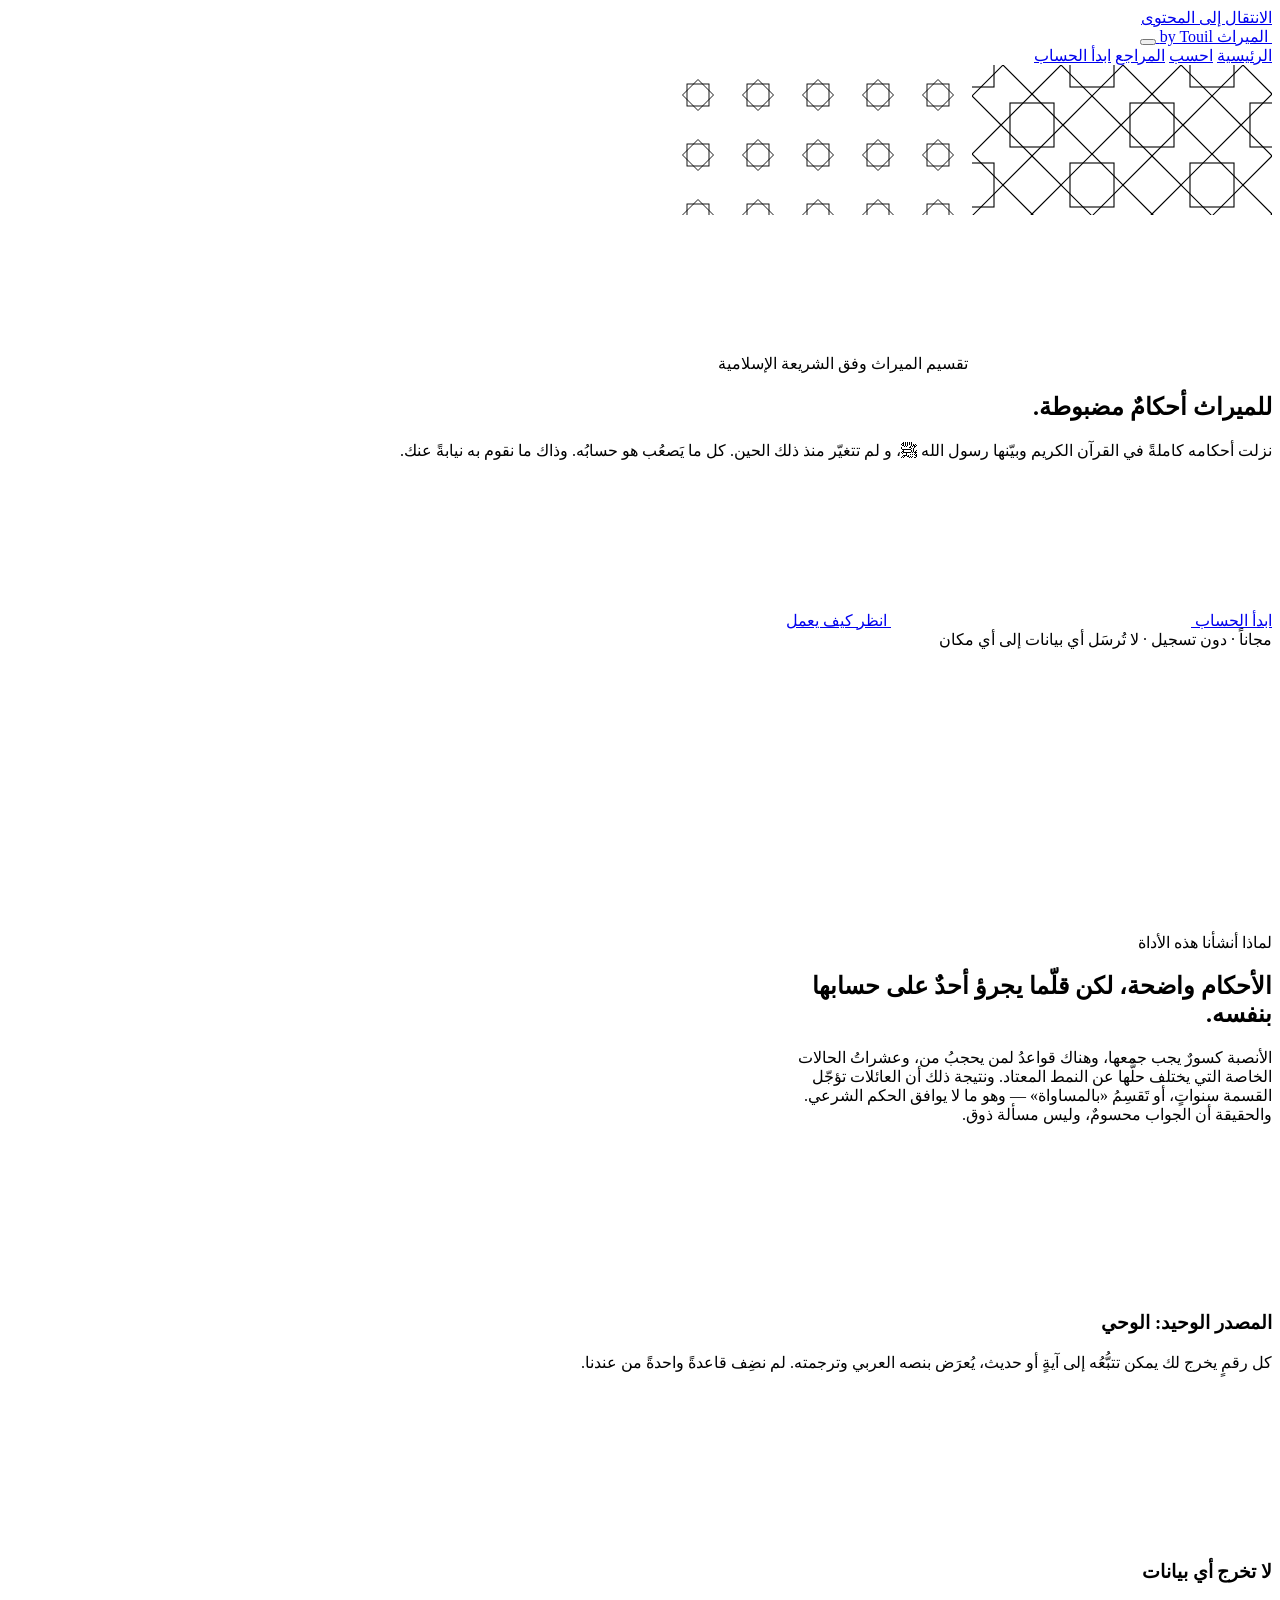
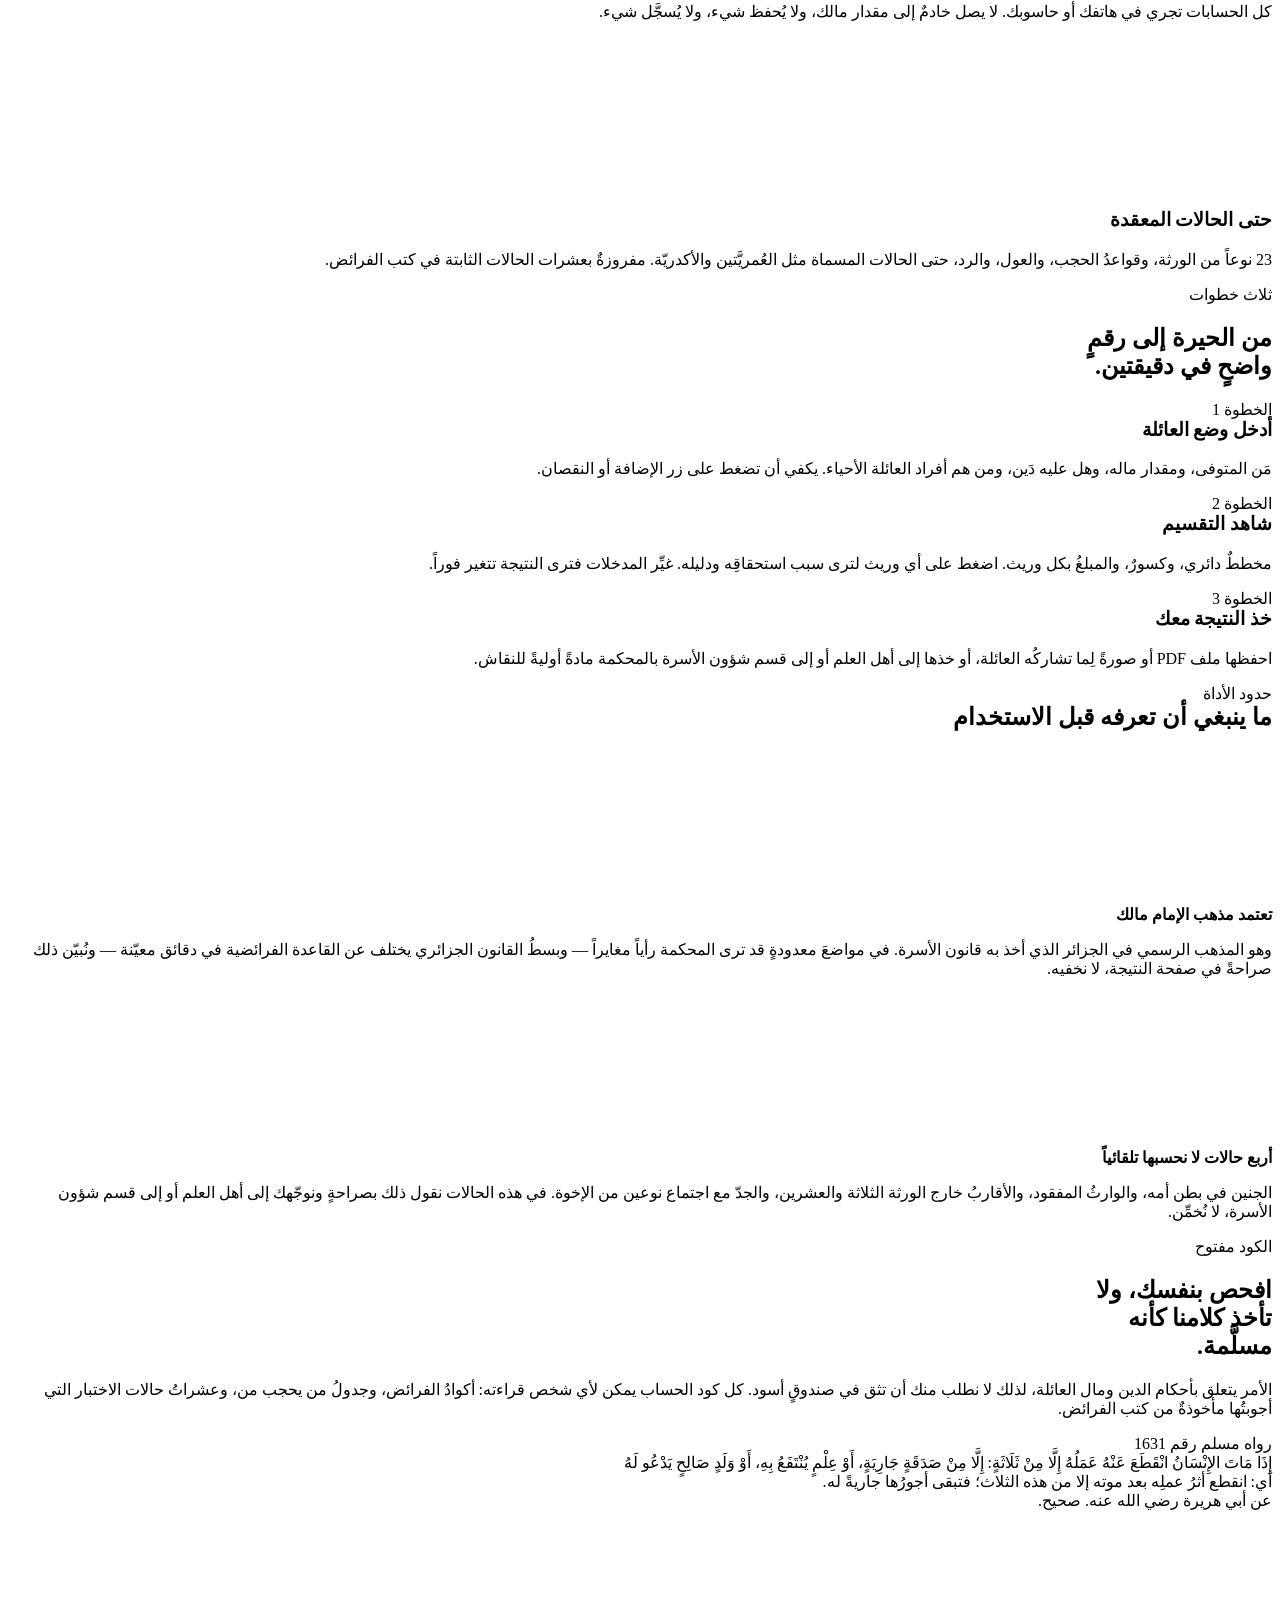
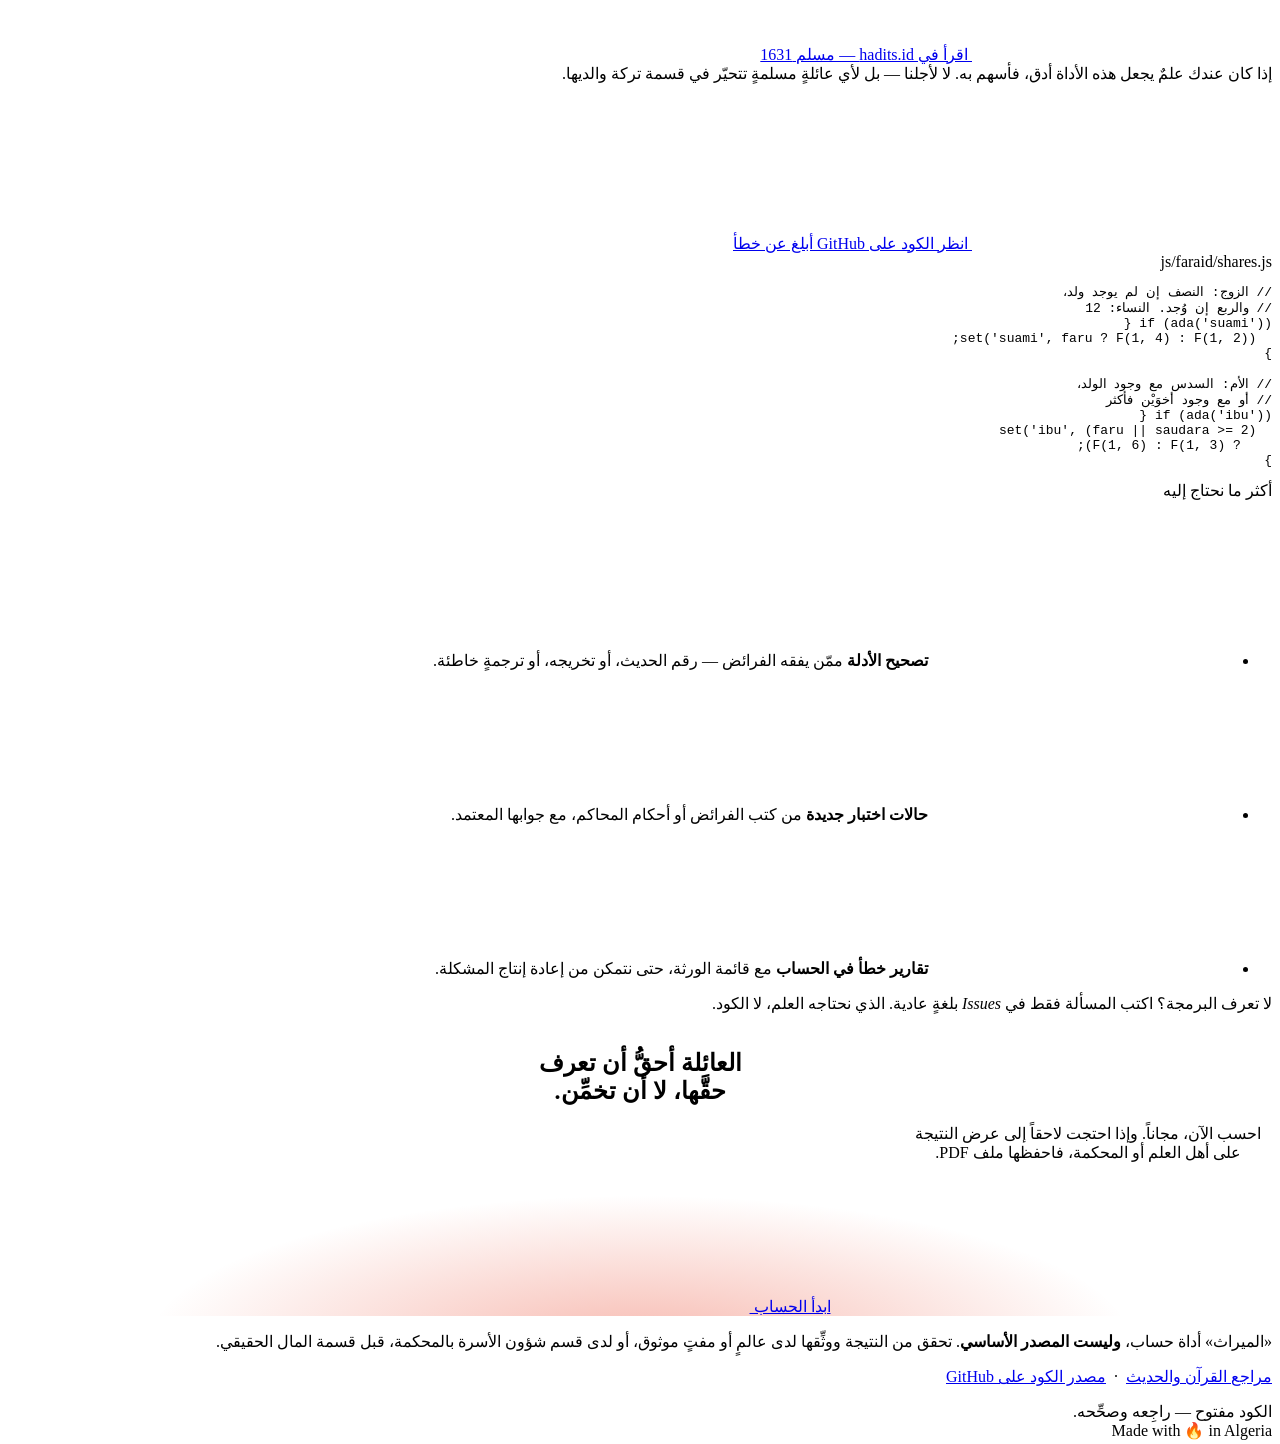
==== index.html @ 822ab8e5 "تحديث بيانات التواصل: البريد ولينكد إن وروابط المستودع" ====
<!DOCTYPE html>
<html lang="ar" dir="rtl">
<head>
<meta charset="utf-8">
<meta name="viewport" content="width=device-width, initial-scale=1">
<title>الميراث — احسب تقسيم الميراث وفق القرآن والسنة</title>
<meta name="description" content="أحكام الميراث في الإسلام مضبوطة. أدخل بيانات عائلتك وشاهد التقسيم في مخططٍ كاملٍ مع أدلته. مجاناً، دون تسجيل، ويُحسب في متصفحك أنت.">
<meta name="theme-color" content="#FFF8F0">
<link rel="icon" href="assets/mark-color.svg">
<link rel="preconnect" href="https://fonts.gstatic.com" crossorigin>
<link rel="stylesheet" href="css/tokens.css?v=24">
<link rel="stylesheet" href="css/base.css?v=24">
<link rel="stylesheet" href="css/app.css?v=24">
<link rel="stylesheet" href="css/rtl.css?v=24">
</head>
<body>
<a class="skip-link" href="#utama">الانتقال إلى المحتوى</a>

<script src="js/sprite.js?v=24"></script>

<nav class="nav">
  <div class="wrap nav-inner">
    <a class="nav-brand" href="index.html">
      <img src="assets/mark-color.svg" alt="">
      <span class="nav-brand-teks">
        <span class="nav-brand-nama">الميراث</span>
        <span class="nav-brand-sub">by Touil</span>
      </span>
    </a>

    <button class="nav-toggle" type="button" id="nav-toggle"
            aria-expanded="false" aria-controls="nav-menu" aria-label="افتح القائمة">
      <span class="nav-toggle-garis"></span>
    </button>

    <div class="nav-menu" id="nav-menu">
      <a href="index.html">الرئيسية</a>
      <a href="hitung.html">احسب</a>
      <a href="rujukan.html">المراجع</a>
      <a class="btn btn-dark btn-sm" href="hitung.html">ابدأ الحساب</a>
    </div>
  </div>
</nav>

<main id="utama">

  <!-- ═══ HERO ═══ -->
  <section class="hero">
    <!--
      خلفية الزخرفة الهندسية الإسلامية (النجمة الثمانية / خاتم).
      طبقتان بحجمين وحركتين مختلفتين لتبدو متعددة الطبقات، وكلتاهما شبه
      شفافة حتى لا تزاحم النص. إضافة إلى الجو العام، تعلن هذه الزخرفة منذ
      أول شاشة أن القواعد المستعملة هنا هي قواعد الميراث الإسلامي — وهو أمر
      مفيدٌ للزائر غير المسلم الذي قد لا يعرف ذلك.
    -->
    <div class="hero-pola" aria-hidden="true">
      <svg class="hero-pola-lapis hero-pola-besar" xmlns="http://www.w3.org/2000/svg">
        <defs>
          <pattern id="khatim-besar" width="120" height="120" patternUnits="userSpaceOnUse">
            <g fill="none" stroke="currentColor" stroke-width="1.1">
              <rect x="38" y="38" width="44" height="44"/>
              <path d="M60 29 91 60 60 91 29 60Z"/>
              <rect x="-22" y="-22" width="44" height="44"/>
              <path d="M0 -31 31 0 0 31 -31 0Z"/>
              <rect x="98" y="-22" width="44" height="44"/>
              <path d="M120 -31 151 0 120 31 89 0Z"/>
              <rect x="-22" y="98" width="44" height="44"/>
              <path d="M0 89 31 120 0 151 -31 120Z"/>
              <rect x="98" y="98" width="44" height="44"/>
              <path d="M120 89 151 120 120 151 89 120Z"/>
              <path d="M31 0 60 29M89 0 60 29M31 120 60 91M89 120 60 91M0 31 29 60M0 89 29 60M120 31 91 60M120 89 91 60"/>
            </g>
          </pattern>
        </defs>
        <rect width="100%" height="100%" fill="url(#khatim-besar)"/>
      </svg>

      <svg class="hero-pola-lapis hero-pola-kecil" xmlns="http://www.w3.org/2000/svg">
        <defs>
          <pattern id="khatim-kecil" width="60" height="60" patternUnits="userSpaceOnUse">
            <g fill="none" stroke="currentColor" stroke-width="0.9">
              <rect x="19" y="19" width="22" height="22"/>
              <path d="M30 14.5 45.5 30 30 45.5 14.5 30Z"/>
            </g>
          </pattern>
        </defs>
        <rect width="100%" height="100%" fill="url(#khatim-kecil)"/>
      </svg>
    </div>

    <div class="wrap">
      <div class="hero-grid">
        <div>
          <span class="lencana-syariat">
            <svg class="ic ic-sm" aria-hidden="true"><use href="#i-kitab"></use></svg>
            تقسيم الميراث وفق الشريعة الإسلامية
          </span>
          <h1>للميراث أحكامٌ مضبوطة.</h1>
          <p class="hero-lead">
            نزلت أحكامه كاملةً في القرآن الكريم وبيّنها رسول الله ﷺ، و
            <span class="sorot">لم تتغيّر منذ ذلك الحين</span>. كل ما يَصعُب
            هو حسابُه. وذاك ما نقوم به نيابةً عنك.
          </p>
          <div class="btn-row">
            <a class="btn btn-primary" href="hitung.html">
              ابدأ الحساب <svg class="ic ic-sm" aria-hidden="true"><use href="#i-kanan"></use></svg>
            </a>
            <a class="btn btn-ghost" href="#cara">انظر كيف يعمل</a>
          </div>
          <p class="flav-caption" style="margin-top: var(--space-5)">
            مجاناً · دون تسجيل · لا تُرسَل أي بيانات إلى أي مكان
          </p>
        </div>

        <!-- عرض توضيحي متحرك -->
        <div class="demo" id="demo" aria-label="مثال لمحاكاة تقسيم الميراث">
          <div class="demo-tahap" id="demo-tahap"></div>
          <div id="demo-isi" style="min-height: 268px"></div>
          <div class="demo-titik" id="demo-titik"></div>
        </div>
      </div>
    </div>
  </section>

  <!-- ═══ المشكلة ═══ -->
  <section class="section" id="cara" style="background: var(--bg-secondary)">
    <div class="wrap">
      <div style="max-width: 62ch; margin-bottom: var(--space-12)">
        <span class="overline">لماذا أنشأنا هذه الأداة</span>
        <h2 class="flav-display-l">الأحكام واضحة، لكن قلّما يجرؤ أحدٌ على حسابها بنفسه.</h2>
        <p class="flav-body" style="margin-top: var(--space-5)">
          الأنصبة كسورٌ يجب جمعها، وهناك قواعدُ لمن يحجبُ من، وعشراتُ الحالات
          الخاصة التي يختلف حلُّها عن النمط المعتاد. ونتيجة ذلك أن العائلات
          تؤجّل القسمة سنواتٍ، أو تَقسِمُ «بالمساواة» — وهو ما لا يوافق الحكم
          الشرعي. والحقيقة أن
          <span class="sorot">الجواب محسومٌ، وليس مسألة ذوق</span>.
        </p>
      </div>

      <div class="grid grid-3">
        <div class="card card-hover">
          <div class="card-icon"><svg class="ic" aria-hidden="true" style="color:var(--color-flame)"><use href="#i-kitab"></use></svg></div>
          <h3 class="flav-heading-m">المصدر الوحيد: الوحي</h3>
          <p class="flav-body-sm" style="margin-top: var(--space-3)">
            كل رقمٍ يخرج لك يمكن تتبُّعُه إلى آيةٍ أو حديث، يُعرَض بنصه العربي
            وترجمته. لم نضِف قاعدةً واحدةً من عندنا.
          </p>
        </div>
        <div class="card card-hover">
          <div class="card-icon"><svg class="ic" aria-hidden="true" style="color:var(--color-flame)"><use href="#i-hati"></use></svg></div>
          <h3 class="flav-heading-m">لا تخرج أي بيانات</h3>
          <p class="flav-body-sm" style="margin-top: var(--space-3)">
            كل الحسابات تجري في هاتفك أو حاسوبك. لا يصل خادمٌ إلى مقدار مالك،
            ولا يُحفظ شيء، ولا يُسجَّل شيء.
          </p>
        </div>
        <div class="card card-hover">
          <div class="card-icon"><svg class="ic" aria-hidden="true" style="color:var(--color-flame)"><use href="#i-timbangan"></use></svg></div>
          <h3 class="flav-heading-m">حتى الحالات المعقدة</h3>
          <p class="flav-body-sm" style="margin-top: var(--space-3)">
            23 نوعاً من الورثة، وقواعدُ الحجب، والعول، والرد، حتى الحالات
            المسماة مثل العُمريَّتين والأكدريّة. مفروزةٌ بعشرات الحالات
            الثابتة في كتب الفرائض.
          </p>
        </div>
      </div>
    </div>
  </section>

  <!-- ═══ الخطوات ═══ -->
  <section class="section">
    <div class="wrap">
      <span class="overline">ثلاث خطوات</span>
      <h2 class="flav-display-l" style="max-width: 18ch">من الحيرة إلى رقمٍ واضحٍ في دقيقتين.</h2>

      <div class="grid grid-3" style="margin-top: var(--space-10)">
        <div class="card">
          <span class="badge">الخطوة 1</span>
          <h3 class="flav-heading-m" style="margin-top: var(--space-4)">أدخل وضع العائلة</h3>
          <p class="flav-body-sm" style="margin-top: var(--space-3)">
            مَن المتوفى، ومقدار ماله، وهل عليه دَين، ومن هم أفراد العائلة
            الأحياء. يكفي أن تضغط على زر الإضافة أو النقصان.
          </p>
        </div>
        <div class="card">
          <span class="badge">الخطوة 2</span>
          <h3 class="flav-heading-m" style="margin-top: var(--space-4)">شاهد التقسيم</h3>
          <p class="flav-body-sm" style="margin-top: var(--space-3)">
            مخططٌ دائري، وكسورٌ، والمبلغُ بكل وريث. اضغط على أي وريث لترى سبب
            استحقاقِه ودليله. غيِّر المدخلات فترى النتيجة تتغير فوراً.
          </p>
        </div>
        <div class="card">
          <span class="badge">الخطوة 3</span>
          <h3 class="flav-heading-m" style="margin-top: var(--space-4)">خذ النتيجة معك</h3>
          <p class="flav-body-sm" style="margin-top: var(--space-3)">
            احفظها ملف PDF أو صورةً لِما تشاركُه العائلة، أو خذها إلى أهل
            العلم أو إلى قسم شؤون الأسرة بالمحكمة مادةً أوليةً للنقاش.
          </p>
        </div>
      </div>
    </div>
  </section>

  <!-- ═══ الحدود — الصدق في المقدمة ═══ -->
  <section class="section" style="padding-top: 0">
    <div class="wrap">
      <div class="batasan">
        <div class="batasan-kepala">
          <span class="badge badge-muted">حدود الأداة</span>
          <h2 class="flav-heading-l" style="margin-top: var(--space-3)">ما ينبغي أن تعرفه
            قبل الاستخدام</h2>
        </div>
        <div class="batasan-poin">
          <div class="batasan-item">
            <span class="batasan-ikon">
              <svg class="ic" aria-hidden="true"><use href="#i-timbangan"></use></svg>
            </span>
            <div>
              <strong>تعتمد مذهب الإمام مالك</strong>
              <p>وهو المذهب الرسمي في الجزائر الذي أخذ به قانون الأسرة. في
                مواضعَ معدودةٍ قد ترى المحكمة رأياً مغايراً — وبسطُ القانون
                الجزائري يختلف عن القاعدة الفرائضية في دقائق معيّنة — ونُبيّن
                ذلك صراحةً في صفحة النتيجة، لا نخفيه.</p>
            </div>
          </div>
          <div class="batasan-item">
            <span class="batasan-ikon">
              <svg class="ic" aria-hidden="true"><use href="#i-waspada"></use></svg>
            </span>
            <div>
              <strong>أربع حالات لا نحسبها تلقائياً</strong>
              <p>الجنين في بطن أمه، والوارثُ المفقود، والأقاربُ خارج الورثة
                الثلاثة والعشرين، والجدّ مع اجتماع نوعين من الإخوة. في هذه
                الحالات نقول ذلك بصراحةٍ ونوجّهك إلى أهل العلم أو إلى قسم
                شؤون الأسرة، لا نُخمِّن.</p>
            </div>
          </div>
        </div>
      </div>
    </div>
  </section>

  <!-- ═══ الكود المفتوح والمساهمة ═══ -->
  <section class="section" style="padding-top: 0" id="kontribusi">
    <div class="wrap">
      <div class="terbuka">
        <div class="terbuka-kiri">
          <span class="overline">الكود مفتوح</span>
          <h2 class="flav-display-m" style="max-width: 16ch">افحص بنفسك، ولا تأخذ
            كلامنا كأنه مسلَّمة.</h2>

          <p class="flav-body" style="margin-top: var(--space-5)">
            الأمر يتعلق بأحكام الدين ومال العائلة، لذلك لا نطلب منك أن تثق في
            صندوقٍ أسود. كل كود الحساب يمكن لأي شخص قراءته:
            <span class="sorot">أكوادُ الفرائض، وجدولُ من يحجب من، وعشراتُ
            حالات الاختبار</span> التي أجوبتُها مأخوذةٌ من كتب الفرائض.
          </p>

          <div class="dalil" style="margin-top: var(--space-6)">
            <div class="dalil-rujukan">رواه مسلم رقم 1631</div>
            <div class="dalil-arab" lang="ar" dir="rtl">إِذَا مَاتَ الإِنْسَانُ انْقَطَعَ عَنْهُ عَمَلُهُ إِلَّا مِنْ ثَلَاثَةٍ: إِلَّا مِنْ صَدَقَةٍ جَارِيَةٍ، أَوْ عِلْمٍ يُنْتَفَعُ بِهِ، أَوْ وَلَدٍ صَالِحٍ يَدْعُو لَهُ</div>
            <div class="dalil-terjemah">
              أي: انقطع أثرُ عملِه بعد موته إلا من هذه الثلاث؛ فتبقى أجورُها
              جاريةً له.
            </div>
            <div class="dalil-sumber">عن أبي هريرة رضي الله عنه. صحيح.</div>
            <div class="dalil-tautan">
              <a href="https://www.hadits.id/hadits/muslim/1631" target="_blank" rel="noopener noreferrer">
                <svg class="ic ic-sm" aria-hidden="true"><use href="#i-tautan"></use></svg>
                اقرأ في hadits.id — مسلم 1631
              </a>
            </div>
          </div>

          <p class="flav-body-sm" style="margin-top: var(--space-5)">
            إذا كان عندك علمٌ يجعل هذه الأداة أدق، فأسهم به. لا لأجلنا — بل
            لأي عائلةٍ مسلمةٍ تتحيّر في قسمة تركة والديها.
          </p>

          <div class="btn-row" style="margin-top: var(--space-6)">
            <a class="btn btn-dark" href="https://github.com/touilfarouk/elmirat"
               target="_blank" rel="noopener noreferrer">
              <svg class="ic ic-sm ic-isi" aria-hidden="true"><use href="#i-github"></use></svg>
              انظر الكود على GitHub
            </a>
            <a class="btn btn-ghost" href="https://github.com/touilfarouk/elmirat/issues/new"
               target="_blank" rel="noopener noreferrer">
              أبلغ عن خطأ
            </a>
          </div>
        </div>

        <div class="terbuka-kanan">
          <!-- مقتطف حقيقي من كود محرك الفرائض، ليس زخرفة. -->
          <div class="kode-kartu">
            <div class="kode-bar">
              <span class="kode-titik"></span><span class="kode-titik"></span><span class="kode-titik"></span>
              <span class="kode-nama">js/faraid/shares.js</span>
            </div>
            <pre class="kode-isi"><code><span class="k-c">// الزوج: النصف إن لم يوجد ولد،</span>
<span class="k-c">// والربع إن وُجد. النساء: 12</span>
<span class="k-k">if</span> (ada(<span class="k-s">'suami'</span>)) {
  set(<span class="k-s">'suami'</span>, faru ? F(<span class="k-n">1</span>, <span class="k-n">4</span>) : F(<span class="k-n">1</span>, <span class="k-n">2</span>));
}

<span class="k-c">// الأم: السدس مع وجود الولد،</span>
<span class="k-c">// أو مع وجود أخوَيْن فأكثر</span>
<span class="k-k">if</span> (ada(<span class="k-s">'ibu'</span>)) {
  set(<span class="k-s">'ibu'</span>, (faru || saudara &gt;= <span class="k-n">2</span>)
    ? F(<span class="k-n">1</span>, <span class="k-n">6</span>) : F(<span class="k-n">1</span>, <span class="k-n">3</span>));
}</code></pre>
          </div>

          <div class="kontrib">
            <div class="kontrib-judul">أكثر ما نحتاج إليه</div>
            <ul class="kontrib-daftar">
              <li>
                <svg class="ic ic-sm" aria-hidden="true"><use href="#i-kitab"></use></svg>
                <span><strong>تصحيح الأدلة</strong> ممّن يفقه الفرائض — رقم
                  الحديث، أو تخريجه، أو ترجمةٍ خاطئة.</span>
              </li>
              <li>
                <svg class="ic ic-sm" aria-hidden="true"><use href="#i-timbangan"></use></svg>
                <span><strong>حالات اختبار جديدة</strong> من كتب الفرائض أو
                  أحكام المحاكم، مع جوابها المعتمد.</span>
              </li>
              <li>
                <svg class="ic ic-sm" aria-hidden="true"><use href="#i-waspada"></use></svg>
                <span><strong>تقارير خطأ في الحساب</strong> مع قائمة الورثة،
                  حتى نتمكن من إعادة إنتاج المشكلة.</span>
              </li>
            </ul>
            <p class="kontrib-kaki">
              لا تعرف البرمجة؟ اكتب المسألة فقط في <em>Issues</em> بلغةٍ
              عادية. الذي نحتاجه العلم، لا الكود.
            </p>
          </div>
        </div>
      </div>
    </div>
  </section>

  <!-- ═══ دعوة ═══ -->
  <section class="section" style="padding-top: 0">
    <div class="wrap">
      <div style="background: var(--bg-dark); border-radius: var(--radius-cta); padding: var(--space-12) var(--space-6); text-align: center; position: relative; overflow: hidden">
        <div style="position:absolute; inset:0; background: radial-gradient(ellipse 60% 80% at 50% 110%, rgba(232,57,29,0.35), transparent 65%)"></div>
        <div style="position: relative">
          <h2 class="flav-display-m" style="color: var(--fg-on-dark); max-width: 20ch; margin-inline: auto">
            العائلة أحقُّ أن تعرف حقَّها، لا أن تخمِّن.
          </h2>
          <p style="color: var(--fg-on-dark-dim); margin: var(--space-5) auto var(--space-8); max-width: 46ch">
            احسب الآن، مجاناً. وإذا احتجت لاحقاً إلى عرض النتيجة على أهل
            العلم أو المحكمة، فاحفظها ملف PDF.
          </p>
          <a class="btn btn-primary" href="hitung.html">
            ابدأ الحساب <svg class="ic ic-sm" aria-hidden="true"><use href="#i-kanan"></use></svg>
          </a>
        </div>
      </div>
    </div>
  </section>

</main>

<footer class="footer">
  <div class="wrap footer-inner">
    <div>
      <p class="footer-note">
        «الميراث» أداة حساب، <strong>وليست المصدر الأساسي</strong>. تحقق من
        النتيجة ووثِّقها لدى عالمٍ أو مفتٍ موثوق، أو لدى قسم شؤون الأسرة
        بالمحكمة، قبل قسمة المال الحقيقي.
      </p>
      <p style="margin-top: var(--space-4)">
        <a href="rujukan.html">مراجع القرآن والحديث</a> &nbsp;·&nbsp;
        <a href="https://github.com/touilfarouk/elmirat" target="_blank" rel="noopener noreferrer">مصدر الكود على GitHub</a>
      </p>
    </div>
    <div class="footer-made">
        الكود مفتوح — راجِعه وصحِّحه.<br>
        Made with 🔥 in Algeria
      </div>
  </div>
</footer>

<script src="js/faraid/fraction.js?v=24"></script>
<script src="js/faraid/heirs.js?v=24"></script>
<script src="js/faraid/hijab.js?v=24"></script>
<script src="js/faraid/shares.js?v=24"></script>
<script src="js/faraid/ashabah.js?v=24"></script>
<script src="js/faraid/special.js?v=24"></script>
<script src="js/faraid/estate.js?v=24"></script>
<script src="js/faraid/solve.js?v=24"></script>
<script src="js/ui-landing.js?v=24"></script>
<script src="js/ui-nav.js?v=24"></script>
</body>
</html>
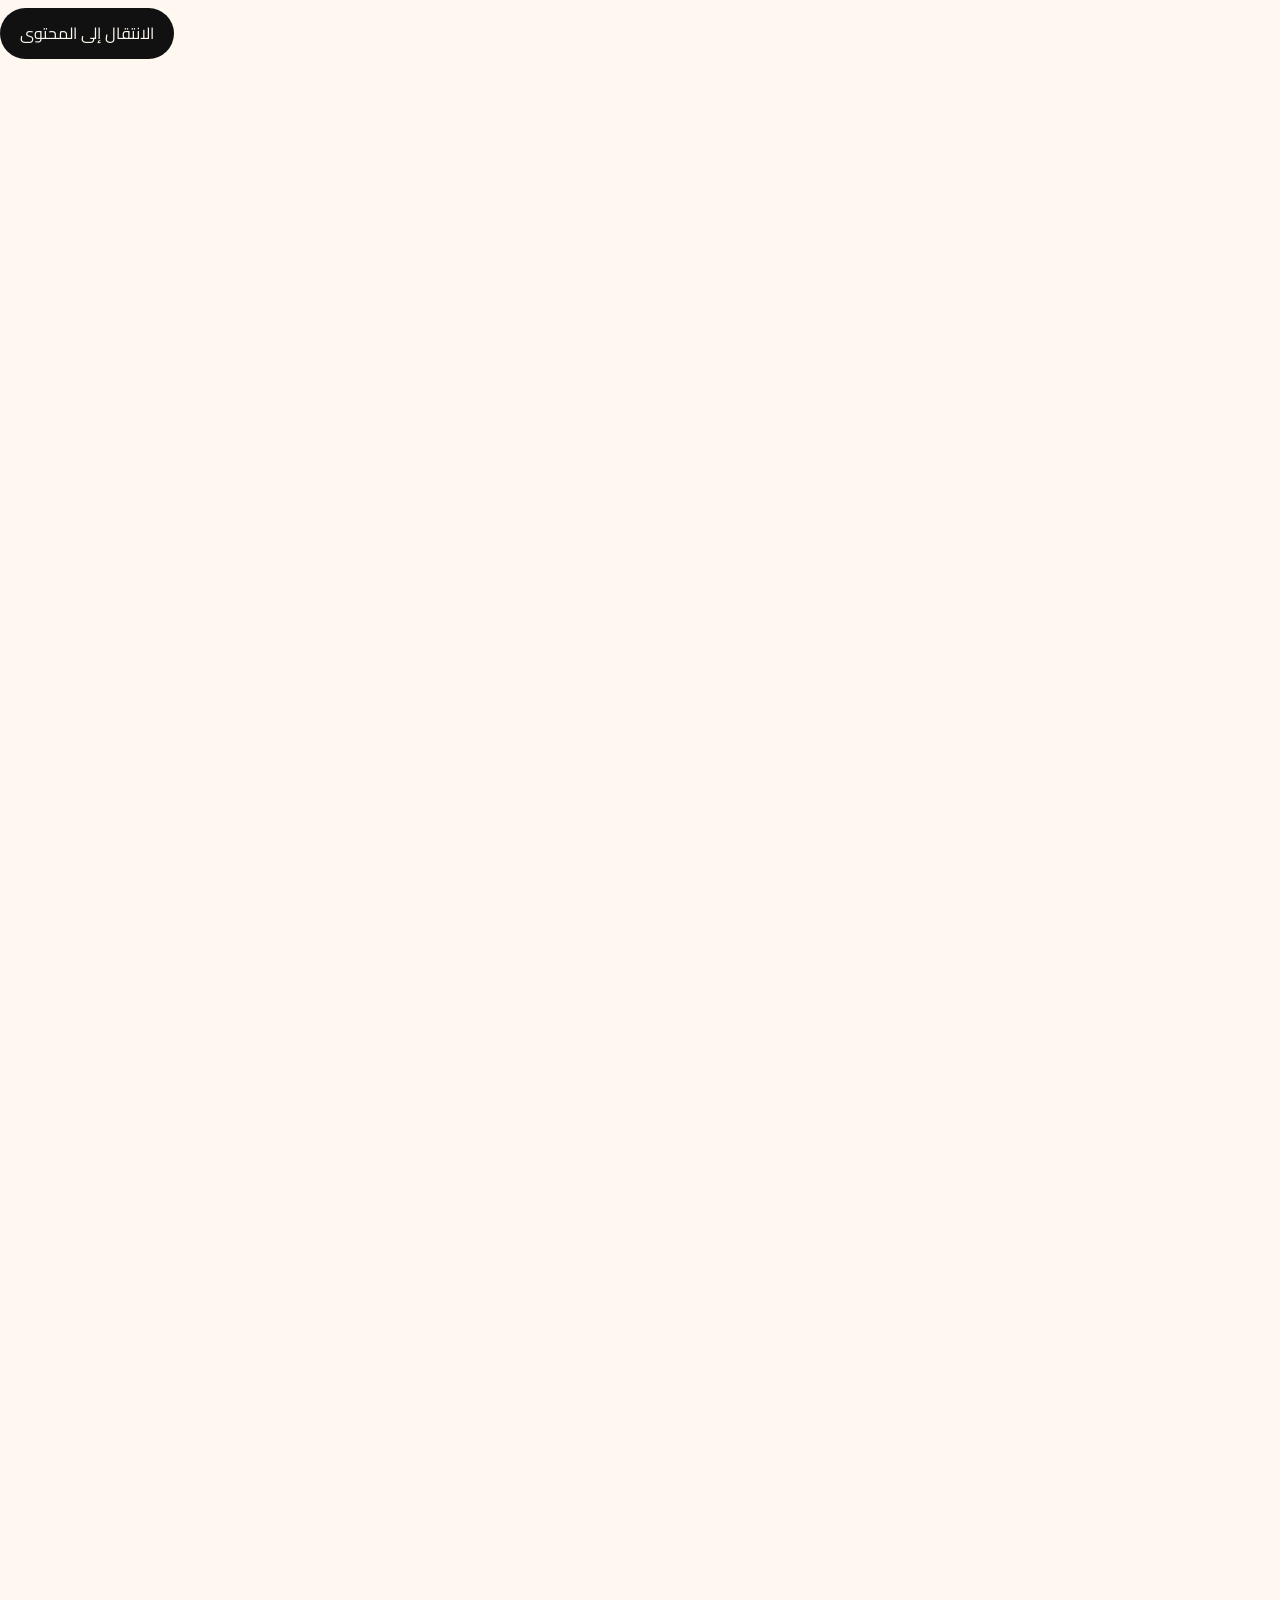
==== commit 37299054: "إصلاح الصفحة البيضاء على الجوال: خطوط عبر link بدل @import، وكسر ذاكرة ?v=25، وتذييل من لا يستخدم JS" ====
--- a/index.html
+++ b/index.html
@@ -7,16 +7,18 @@
 <meta name="description" content="أحكام الميراث في الإسلام مضبوطة. أدخل بيانات عائلتك وشاهد التقسيم في مخططٍ كاملٍ مع أدلته. مجاناً، دون تسجيل، ويُحسب في متصفحك أنت.">
 <meta name="theme-color" content="#FFF8F0">
 <link rel="icon" href="assets/mark-color.svg">
+<link rel="preconnect" href="https://fonts.googleapis.com">
 <link rel="preconnect" href="https://fonts.gstatic.com" crossorigin>
-<link rel="stylesheet" href="css/tokens.css?v=24">
-<link rel="stylesheet" href="css/base.css?v=24">
-<link rel="stylesheet" href="css/app.css?v=24">
-<link rel="stylesheet" href="css/rtl.css?v=24">
+<link rel="stylesheet" href="https://fonts.googleapis.com/css2?family=Bricolage+Grotesque:opsz,wght@12..96,700;12..96,800&family=DM+Sans:wght@300;400;500;600;700&family=Cairo:wght@400;600;700;800&family=Amiri:wght@400;700&display=swap">
+<link rel="stylesheet" href="css/tokens.css?v=25">
+<link rel="stylesheet" href="css/base.css?v=25">
+<link rel="stylesheet" href="css/app.css?v=25">
+<link rel="stylesheet" href="css/rtl.css?v=25">
 </head>
 <body>
 <a class="skip-link" href="#utama">الانتقال إلى المحتوى</a>
 
-<script src="js/sprite.js?v=24"></script>
+<script src="js/sprite.js?v=25"></script>
 
 <nav class="nav">
   <div class="wrap nav-inner">
@@ -384,15 +386,15 @@
   </div>
 </footer>
 
-<script src="js/faraid/fraction.js?v=24"></script>
-<script src="js/faraid/heirs.js?v=24"></script>
-<script src="js/faraid/hijab.js?v=24"></script>
-<script src="js/faraid/shares.js?v=24"></script>
-<script src="js/faraid/ashabah.js?v=24"></script>
-<script src="js/faraid/special.js?v=24"></script>
-<script src="js/faraid/estate.js?v=24"></script>
-<script src="js/faraid/solve.js?v=24"></script>
-<script src="js/ui-landing.js?v=24"></script>
-<script src="js/ui-nav.js?v=24"></script>
+<script src="js/faraid/fraction.js?v=25"></script>
+<script src="js/faraid/heirs.js?v=25"></script>
+<script src="js/faraid/hijab.js?v=25"></script>
+<script src="js/faraid/shares.js?v=25"></script>
+<script src="js/faraid/ashabah.js?v=25"></script>
+<script src="js/faraid/special.js?v=25"></script>
+<script src="js/faraid/estate.js?v=25"></script>
+<script src="js/faraid/solve.js?v=25"></script>
+<script src="js/ui-landing.js?v=25"></script>
+<script src="js/ui-nav.js?v=25"></script>
 </body>
 </html>
--- a/css/tokens.css
+++ b/css/tokens.css
@@ -0,0 +1,286 @@
+/*
+ * Flavida Design System — Colors & Typography
+ * v1.0 · 2026 · flavida.co
+ *
+ * Fonts: Bricolage Grotesque (display) + DM Sans (body).
+ * Cairo is added as the Arabic UI font and Amiri for the Arabic Qur'an/hadith
+ * naskh. Latin glyphs still fall back to the primary fonts first.
+ * The <link rel="stylesheet"> to Google Fonts is kept in each HTML <head>.
+ */
+
+/* ═══════════════════════════════════════════════════
+   BASE COLOR TOKENS
+   Inspired by Delonix regia (Flame Tree) flower
+   ═══════════════════════════════════════════════════ */
+:root {
+
+  /* Primary palette */
+  --color-flame:      #E8391D;   /* Flame Red — CTAs, primary accent */
+  --color-orange:     #F5760A;   /* Fire Orange — gradient mid, hover */
+  --color-amber:      #F5A623;   /* Amber Gold — highlights, sparkles */
+
+  /* Neutrals */
+  --color-ember:      #A0341A;   /* Ember — wordmark ink on light bg (warm dark) */
+  --color-charcoal:   #111111;   /* Deep Charcoal — text, dark sections, B&W print utility */
+  --color-mid:        #555555;   /* Mid Grey — body text, secondary */
+  --color-light:      #999999;   /* Light Grey — captions, placeholders */
+
+  /* Warm backgrounds */
+  --color-cream:      #FFF8F0;   /* Warm Cream — primary bg (60%) */
+  --color-parchment:  #FFF0E0;   /* Parchment — secondary bg, cards */
+
+  /* Accent */
+  --color-green:      #1B5E3B;   /* Canopy Green — from Delonix leaves, accent only */
+
+  /* Semantic surface tokens */
+  --color-border:     rgba(232, 57, 29, 0.15);
+  --color-border-hover: rgba(232, 57, 29, 0.3);
+  --color-shadow:     rgba(232, 57, 29, 0.08);
+  --color-shadow-hover: rgba(232, 57, 29, 0.2);
+  --color-flame-tint-sm: rgba(232, 57, 29, 0.06);
+  --color-flame-tint-md: rgba(232, 57, 29, 0.12);
+  --color-flame-tint-lg: rgba(232, 57, 29, 0.2);
+
+
+  /* ═══════════════════════════════════════════════════
+     SEMANTIC COLOR ALIASES
+     ═══════════════════════════════════════════════════ */
+
+  /* Backgrounds */
+  --bg-primary:       var(--color-cream);
+  --bg-secondary:     var(--color-parchment);
+  --bg-dark:          var(--color-charcoal);
+  --bg-accent:        var(--color-flame);
+
+  /* Foregrounds */
+  --fg-logo:          var(--color-ember);     /* Wordmark / logo ink on light bg */
+  --fg1:              var(--color-charcoal);  /* Primary text */
+  --fg2:              var(--color-mid);       /* Secondary text */
+  --fg3:              var(--color-light);     /* Tertiary text / captions */
+  --fg-accent:        var(--color-flame);     /* Accent / links */
+  --fg-on-dark:       #FFF8F0;               /* Text on dark backgrounds */
+  --fg-on-dark-dim:   rgba(255, 248, 240, 0.6);
+
+  /* Borders */
+  --border-default:   var(--color-border);
+  --border-hover:     var(--color-border-hover);
+
+  /* Shadows */
+  --shadow-card:      0 4px 32px var(--color-shadow);
+  --shadow-card-hover: 0 8px 32px var(--color-shadow-hover);
+  --shadow-btn:       0 8px 24px rgba(232, 57, 29, 0.3);
+  --shadow-mascot:    drop-shadow(0 8px 24px rgba(232, 57, 29, 0.2));
+
+  /* Interactive states */
+  --color-focus:      var(--color-flame);
+  --color-success:    #22C55E;
+  --color-error:      #E8391D;
+
+
+  /* ═══════════════════════════════════════════════════
+     TYPOGRAPHY TOKENS
+     ═══════════════════════════════════════════════════ */
+
+  /* Font families */
+  --font-display:   'Bricolage Grotesque', 'Cairo', 'Arial Black', sans-serif;
+  --font-body:      'DM Sans', 'Cairo', 'Helvetica Neue', Arial, sans-serif;
+  --font-mono:      'Courier New', Courier, monospace;
+
+  /* Font weights */
+  --fw-light:       300;
+  --fw-regular:     400;
+  --fw-medium:      500;
+  --fw-semibold:    600;
+  --fw-bold:        700;
+  --fw-extrabold:   800;
+
+  /* Type scale — fluid where appropriate */
+  --text-display-xl: clamp(42px, 7vw, 84px);    /* Hero headline */
+  --text-display-l:  clamp(32px, 4.5vw, 52px);  /* Section titles */
+  --text-display-m:  clamp(28px, 4vw, 48px);    /* CTA banners */
+  --text-heading-l:  clamp(24px, 3vw, 36px);    /* Card/section h3 */
+  --text-heading-m:  clamp(18px, 2.5vw, 24px);  /* h4 */
+  --text-heading-s:  20px;                        /* h5 */
+  --text-body-xl:    20px;                        /* Lead paragraph */
+  --text-body:       16px;                        /* Standard body */
+  --text-body-s:     15px;                        /* Secondary body */
+  --text-body-xs:    14px;                        /* Card body */
+  --text-label:      13px;                        /* Labels, nav */
+  --text-caption:    12px;                        /* Small labels */
+  --text-micro:      11px;                        /* Tags, overlines */
+
+  /* Line heights */
+  --lh-display:     1.05;
+  --lh-heading:     1.1;
+  --lh-lead:        1.65;
+  --lh-body:        1.7;
+  --lh-ui:          1.5;
+  --lh-tight:       1.15;
+
+  /* Letter spacing */
+  --ls-tight:       -0.04em;  /* Display XL */
+  --ls-snug:        -0.025em; /* Section titles */
+  --ls-normal:      0;
+  --ls-wide:        0.04em;   /* Nav, small labels */
+  --ls-wider:       0.08em;   /* Tags */
+  --ls-widest:      0.12em;   /* Overlines */
+
+
+  /* ═══════════════════════════════════════════════════
+     SPACING SCALE (4px base)
+     ═══════════════════════════════════════════════════ */
+
+  --space-1:   4px;
+  --space-2:   8px;
+  --space-3:   12px;
+  --space-4:   16px;
+  --space-5:   20px;
+  --space-6:   24px;
+  --space-7:   28px;
+  --space-8:   32px;
+  --space-10:  40px;
+  --space-12:  48px;
+  --space-14:  56px;
+  --space-16:  64px;
+  --space-20:  80px;
+  --space-24:  96px;
+
+
+  /* ═══════════════════════════════════════════════════
+     BORDER RADIUS
+     ═══════════════════════════════════════════════════ */
+
+  --radius-pill:    100px;   /* Buttons, tags, badges */
+  --radius-card:    20px;    /* Cards */
+  --radius-cta:     28px;    /* CTA banners */
+  --radius-icon:    14px;    /* Card icon boxes */
+  --radius-input:   12px;    /* Form inputs */
+  --radius-sm:      8px;     /* Small items */
+  --radius-xs:      6px;     /* Tiny chips */
+
+
+  /* ═══════════════════════════════════════════════════
+     ANIMATION / TRANSITIONS
+     ═══════════════════════════════════════════════════ */
+
+  --ease-default:   ease;
+  --duration-fast:  0.15s;
+  --duration-base:  0.2s;
+  --duration-slow:  0.35s;
+
+  /* Standard transition shorthand */
+  --transition-base:  transform var(--duration-base) var(--ease-default),
+                      box-shadow var(--duration-base) var(--ease-default),
+                      border-color var(--duration-base) var(--ease-default),
+                      background var(--duration-base) var(--ease-default),
+                      color var(--duration-fast) var(--ease-default);
+}
+
+
+/* ═══════════════════════════════════════════════════
+   SEMANTIC TYPOGRAPHY CLASSES
+   ═══════════════════════════════════════════════════ */
+
+.flav-display-xl {
+  font-family: var(--font-display);
+  font-size: var(--text-display-xl);
+  font-weight: var(--fw-extrabold);
+  line-height: var(--lh-display);
+  letter-spacing: var(--ls-tight);
+}
+
+.flav-display-l {
+  font-family: var(--font-display);
+  font-size: var(--text-display-l);
+  font-weight: var(--fw-extrabold);
+  line-height: var(--lh-heading);
+  letter-spacing: var(--ls-snug);
+}
+
+.flav-display-m {
+  font-family: var(--font-display);
+  font-size: var(--text-display-m);
+  font-weight: var(--fw-extrabold);
+  line-height: var(--lh-heading);
+  letter-spacing: var(--ls-snug);
+}
+
+.flav-heading-l {
+  font-family: var(--font-display);
+  font-size: var(--text-heading-l);
+  font-weight: var(--fw-bold);
+  line-height: var(--lh-heading);
+  letter-spacing: var(--ls-snug);
+}
+
+.flav-heading-m {
+  font-family: var(--font-display);
+  font-size: var(--text-heading-m);
+  font-weight: var(--fw-bold);
+  line-height: var(--lh-tight);
+}
+
+.flav-body-lead {
+  font-family: var(--font-body);
+  font-size: var(--text-body-xl);
+  font-weight: var(--fw-light);
+  line-height: var(--lh-lead);
+  color: var(--fg2);
+}
+
+.flav-body {
+  font-family: var(--font-body);
+  font-size: var(--text-body);
+  font-weight: var(--fw-regular);
+  line-height: var(--lh-body);
+  color: var(--fg2);
+}
+
+.flav-body-sm {
+  font-family: var(--font-body);
+  font-size: var(--text-body-xs);
+  font-weight: var(--fw-regular);
+  line-height: var(--lh-body);
+  color: var(--fg2);
+}
+
+.flav-label {
+  font-family: var(--font-body);
+  font-size: var(--text-micro);
+  font-weight: var(--fw-bold);
+  letter-spacing: var(--ls-widest);
+  text-transform: uppercase;
+  color: var(--fg-accent);
+}
+
+.flav-caption {
+  font-family: var(--font-body);
+  font-size: var(--text-caption);
+  font-weight: var(--fw-regular);
+  color: var(--fg3);
+}
+
+/* ═══════════════════════════════════════════════════
+   UTILITY GRADIENTS
+   ═══════════════════════════════════════════════════ */
+
+.flav-gradient-flame {
+  background: linear-gradient(135deg, var(--color-amber), var(--color-orange), var(--color-flame));
+}
+
+.flav-gradient-text {
+  background: linear-gradient(135deg, var(--color-amber), var(--color-flame));
+  -webkit-background-clip: text;
+  -webkit-text-fill-color: transparent;
+  background-clip: text;
+}
+
+.flav-glow-hero {
+  background:
+    radial-gradient(ellipse 60% 50% at 50% 100%, rgba(245,118,10,0.12), transparent 70%),
+    radial-gradient(ellipse 40% 40% at 80% 20%, rgba(232,57,29,0.06), transparent 60%);
+}
+
+.flav-glow-dark {
+  background: radial-gradient(ellipse 60% 80% at 50% 110%, rgba(232,57,29,0.35), transparent 65%);
+}
--- a/css/base.css
+++ b/css/base.css
@@ -0,0 +1,539 @@
+/*
+ * Waris — base layer
+ * Reset, layout shell, nav, footer, buttons, cards.
+ * Semua nilai warna/tipografi/jarak diambil dari css/tokens.css (Flavida DS).
+ */
+
+/* ═══════════════════════════════════════════════════
+   RESET
+   ═══════════════════════════════════════════════════ */
+
+*,
+*::before,
+*::after { box-sizing: border-box; }
+
+* { margin: 0; padding: 0; }
+
+html {
+  -webkit-text-size-adjust: 100%;
+  scroll-behavior: smooth;
+}
+
+body {
+  font-family: var(--font-body);
+  font-size: var(--text-body);
+  font-weight: var(--fw-regular);
+  line-height: var(--lh-body);
+  color: var(--fg1);
+  background: var(--bg-primary);
+  -webkit-font-smoothing: antialiased;
+  text-rendering: optimizeLegibility;
+  min-height: 100vh;
+}
+
+img, svg { display: block; max-width: 100%; }
+
+/* Atribut hidden harus benar-benar menyembunyikan.
+   Aturan bawaan browser untuk [hidden] kalah oleh kelas apa pun yang menyetel
+   display — misalnya .btn yang inline-flex — sehingga elemen ber-hidden tetap
+   terlihat. Ini pernah membuat dua tombol "kembali" muncul bersamaan di
+   wizard. */
+[hidden] { display: none !important; }
+
+button, input, select, textarea { font: inherit; color: inherit; }
+
+button { background: none; border: none; cursor: pointer; }
+
+ul, ol { list-style: none; }
+
+a { color: var(--fg-accent); text-decoration: none; }
+a:hover { text-decoration: underline; }
+
+:focus-visible {
+  outline: 2px solid var(--color-flame);
+  outline-offset: 3px;
+  border-radius: var(--radius-xs);
+}
+
+@media (prefers-reduced-motion: reduce) {
+  html { scroll-behavior: auto; }
+  *, *::before, *::after {
+    animation-duration: 0.01ms !important;
+    animation-iteration-count: 1 !important;
+    transition-duration: 0.01ms !important;
+  }
+}
+
+/* ═══════════════════════════════════════════════════
+   LAYOUT
+   ═══════════════════════════════════════════════════ */
+
+.wrap {
+  width: 100%;
+  max-width: 1120px;
+  margin-inline: auto;
+  padding-inline: var(--space-5);
+}
+
+.wrap-narrow { max-width: 720px; }
+
+.section { padding-block: var(--space-16); }
+
+@media (min-width: 768px) {
+  .wrap { padding-inline: var(--space-8); }
+  .section { padding-block: var(--space-24); }
+}
+
+.stack > * + * { margin-top: var(--space-4); }
+.stack-lg > * + * { margin-top: var(--space-8); }
+
+/* ═══════════════════════════════════════════════════
+   TYPE HELPERS (melengkapi kelas flav-* di tokens.css)
+   ═══════════════════════════════════════════════════ */
+
+h1, h2, h3, h4 {
+  font-family: var(--font-display);
+  font-weight: var(--fw-bold);
+  line-height: var(--lh-heading);
+  letter-spacing: var(--ls-snug);
+  color: var(--fg1);
+}
+
+.overline {
+  font-family: var(--font-body);
+  font-size: var(--text-micro);
+  font-weight: var(--fw-bold);
+  letter-spacing: var(--ls-widest);
+  text-transform: uppercase;
+  color: var(--fg-accent);
+  display: block;
+  margin-bottom: var(--space-3);
+}
+
+.muted { color: var(--fg2); }
+.dim { color: var(--fg3); }
+.center { text-align: center; }
+.nowrap { white-space: nowrap; }
+
+.num {
+  font-variant-numeric: tabular-nums;
+  font-feature-settings: "tnum";
+}
+
+/* ═══════════════════════════════════════════════════
+   NAV
+   ═══════════════════════════════════════════════════ */
+
+.nav {
+  position: sticky;
+  top: 0;
+  z-index: 50;
+  background: rgba(255, 248, 240, 0.92);
+  backdrop-filter: blur(12px);
+  -webkit-backdrop-filter: blur(12px);
+  border-bottom: 1px solid var(--border-default);
+}
+
+.nav-inner {
+  display: flex;
+  align-items: center;
+  justify-content: space-between;
+  gap: var(--space-4);
+  min-height: 60px;
+}
+
+.nav-brand {
+  display: flex;
+  align-items: center;
+  gap: var(--space-3);
+  text-decoration: none;
+  min-height: 44px;
+  flex: none;
+}
+.nav-brand:hover { text-decoration: none; }
+
+.nav-brand img { width: 30px; height: 30px; flex: none; }
+
+/* "Waris" dan "by Touil" dipisah sebagai dua elemen dengan jarak sendiri.
+   Sebelumnya keduanya menempel jadi terbaca "Warisby Touil". */
+.nav-brand-teks {
+  display: flex;
+  align-items: baseline;
+  gap: 7px;
+  white-space: nowrap;
+}
+
+.nav-brand-nama {
+  font-family: var(--font-display);
+  font-size: 18px;
+  font-weight: var(--fw-extrabold);
+  letter-spacing: var(--ls-snug);
+  color: var(--fg-logo);
+  line-height: 1.1;
+}
+
+.nav-brand-sub {
+  font-family: var(--font-body);
+  font-size: var(--text-caption);
+  font-weight: var(--fw-regular);
+  color: var(--fg3);
+  letter-spacing: 0;
+  line-height: 1.1;
+}
+
+/* ── Tombol hamburger ─────────────────────────────── */
+
+.nav-toggle {
+  width: 44px; height: 44px;
+  display: grid;
+  place-items: center;
+  border-radius: var(--radius-sm);
+  flex: none;
+  color: var(--fg1);
+}
+.nav-toggle:hover { background: rgba(17, 17, 17, 0.05); }
+
+.nav-toggle-garis,
+.nav-toggle-garis::before,
+.nav-toggle-garis::after {
+  display: block;
+  width: 20px; height: 2px;
+  border-radius: 2px;
+  background: currentColor;
+  transition: transform var(--duration-base) var(--ease-default),
+              opacity var(--duration-fast) var(--ease-default);
+}
+.nav-toggle-garis { position: relative; }
+.nav-toggle-garis::before,
+.nav-toggle-garis::after {
+  content: "";
+  position: absolute;
+  left: 0;
+}
+.nav-toggle-garis::before { top: -6px; }
+.nav-toggle-garis::after  { top: 6px; }
+
+.nav-toggle[aria-expanded="true"] .nav-toggle-garis { background: transparent; }
+.nav-toggle[aria-expanded="true"] .nav-toggle-garis::before { transform: translateY(6px) rotate(45deg); }
+.nav-toggle[aria-expanded="true"] .nav-toggle-garis::after  { transform: translateY(-6px) rotate(-45deg); }
+
+/* ── Menu ─────────────────────────────────────────── */
+
+.nav-menu {
+  display: flex;
+  align-items: center;
+  gap: var(--space-5);
+}
+
+.nav-menu a:not(.btn),
+.nav-menu button:not(.btn) {
+  font-size: var(--text-label);
+  font-weight: var(--fw-semibold);
+  color: var(--fg2);
+  text-decoration: none;
+  white-space: nowrap;
+}
+.nav-menu a:not(.btn):hover { color: var(--color-flame); text-decoration: none; }
+.nav-menu a[aria-current="page"] { color: var(--color-flame); }
+
+/* Di layar sempit menu disembunyikan di balik hamburger, supaya logo punya
+   ruang penuh dan tidak terpotong. */
+@media (max-width: 767px) {
+  .nav-menu {
+    position: absolute;
+    left: 0; right: 0;
+    top: 100%;
+    flex-direction: column;
+    align-items: stretch;
+    gap: 2px;
+    padding: var(--space-3) var(--space-5) var(--space-5);
+    background: var(--bg-primary);
+    border-bottom: 1px solid var(--border-default);
+    box-shadow: 0 12px 24px rgba(17, 17, 17, 0.06);
+  }
+  /* Disembunyikan lewat kelas, bukan atribut hidden: tidak ada kedipan saat
+     halaman baru dimuat, dan kalau JS gagal, menu di desktop tetap tampil. */
+  .nav-menu { display: none; }
+  .nav-menu.buka { display: flex; }
+  .nav-menu a:not(.btn),
+  .nav-menu button:not(.btn) {
+    display: flex;
+    align-items: center;
+    gap: var(--space-3);
+    min-height: 48px;
+    padding: 0 var(--space-2);
+    border-radius: var(--radius-sm);
+    font-size: var(--text-body-s);
+    text-align: left;
+    width: 100%;
+  }
+  .nav-menu .btn { margin-top: var(--space-3); width: 100%; }
+  .nav { position: relative; }
+}
+
+@media (min-width: 768px) {
+  .nav-toggle { display: none; }
+  .nav-brand-nama { font-size: 20px; }
+}
+
+/* ═══════════════════════════════════════════════════
+   BUTTONS
+   ═══════════════════════════════════════════════════ */
+
+.btn {
+  display: inline-flex;
+  align-items: center;
+  justify-content: center;
+  gap: var(--space-2);
+  min-height: 48px;
+  padding: 0 var(--space-7);
+  border-radius: var(--radius-pill);
+  font-family: var(--font-body);
+  font-size: var(--text-body-s);
+  font-weight: var(--fw-semibold);
+  line-height: var(--lh-ui);
+  text-align: center;
+  text-decoration: none;
+  transition: var(--transition-base);
+  border: 1.5px solid transparent;
+}
+.btn:hover { text-decoration: none; }
+
+.btn-primary {
+  background: var(--color-flame);
+  color: #FFF8F0;
+}
+.btn-primary:hover {
+  background: var(--color-orange);
+  transform: translateY(-2px);
+  box-shadow: var(--shadow-btn);
+}
+
+.btn-dark {
+  background: var(--color-charcoal);
+  color: var(--fg-on-dark);
+}
+.btn-dark:hover {
+  background: var(--color-flame);
+  transform: translateY(-2px);
+}
+
+.btn-ghost {
+  background: transparent;
+  color: var(--fg1);
+  border-color: var(--border-default);
+}
+.btn-ghost:hover {
+  color: var(--color-flame);
+  border-color: var(--color-flame);
+}
+
+.btn-sm {
+  min-height: 44px;
+  padding: 0 var(--space-5);
+  font-size: var(--text-label);
+}
+
+.btn-block { width: 100%; }
+
+.btn:disabled,
+.btn[aria-disabled="true"] {
+  opacity: 0.45;
+  cursor: not-allowed;
+  transform: none;
+  box-shadow: none;
+}
+
+.btn-row {
+  display: flex;
+  flex-wrap: wrap;
+  gap: var(--space-3);
+}
+
+/* ═══════════════════════════════════════════════════
+   CARDS
+   ═══════════════════════════════════════════════════ */
+
+.card {
+  position: relative;
+  background: #FFFFFF;
+  border: 1px solid var(--border-default);
+  border-radius: var(--radius-card);
+  padding: var(--space-6);
+  overflow: hidden;
+}
+
+@media (min-width: 768px) {
+  .card { padding: var(--space-8); }
+}
+
+.card-hover { transition: var(--transition-base); }
+
+.card-hover::before {
+  content: "";
+  position: absolute;
+  inset: 0 0 auto 0;
+  height: 3px;
+  background: linear-gradient(90deg, var(--color-flame), var(--color-amber));
+  opacity: 0;
+  transition: opacity var(--duration-base) var(--ease-default);
+}
+
+.card-hover:hover {
+  transform: translateY(-4px);
+  box-shadow: var(--shadow-card);
+  border-color: var(--border-hover);
+}
+.card-hover:hover::before { opacity: 1; }
+
+.card-soft {
+  background: var(--bg-secondary);
+  border-color: transparent;
+}
+
+.card-icon {
+  width: 48px;
+  height: 48px;
+  display: grid;
+  place-items: center;
+  background: var(--color-flame-tint-sm);
+  border-radius: var(--radius-icon);
+  margin-bottom: var(--space-4);
+  font-size: 24px;
+  line-height: 1;
+}
+
+.grid {
+  display: grid;
+  gap: var(--space-4);
+}
+
+@media (min-width: 768px) {
+  .grid-3 { grid-template-columns: repeat(3, 1fr); }
+  .grid-2 { grid-template-columns: repeat(2, 1fr); }
+  .grid { gap: var(--space-5); }
+}
+
+/* ═══════════════════════════════════════════════════
+   BADGES
+   ═══════════════════════════════════════════════════ */
+
+.badge {
+  display: inline-flex;
+  align-items: center;
+  gap: 6px;
+  padding: 4px 12px;
+  border-radius: var(--radius-pill);
+  font-size: var(--text-micro);
+  font-weight: var(--fw-bold);
+  letter-spacing: var(--ls-wide);
+  text-transform: uppercase;
+  background: var(--color-flame-tint-sm);
+  color: var(--color-ember);
+  white-space: nowrap;
+}
+
+.badge-muted {
+  background: rgba(17, 17, 17, 0.06);
+  color: var(--fg3);
+}
+
+.badge-green {
+  background: rgba(27, 94, 59, 0.1);
+  color: var(--color-green);
+}
+
+/* ═══════════════════════════════════════════════════
+   NOTE / CALLOUT
+   ═══════════════════════════════════════════════════ */
+
+.note {
+  border-radius: var(--radius-card);
+  padding: var(--space-5);
+  font-size: var(--text-body-xs);
+  line-height: var(--lh-body);
+  color: var(--fg2);
+  background: var(--bg-secondary);
+  border: 1px solid var(--border-default);
+}
+
+.note-green {
+  background: rgba(27, 94, 59, 0.06);
+  border-color: rgba(27, 94, 59, 0.18);
+}
+
+.note strong { color: var(--fg1); font-weight: var(--fw-semibold); }
+
+.note-title {
+  font-family: var(--font-display);
+  font-size: 17px;
+  font-weight: var(--fw-bold);
+  color: var(--fg1);
+  margin-bottom: var(--space-2);
+  letter-spacing: var(--ls-snug);
+}
+
+/* ═══════════════════════════════════════════════════
+   FOOTER
+   ═══════════════════════════════════════════════════ */
+
+.footer {
+  background: var(--bg-dark);
+  color: var(--fg-on-dark);
+  padding-block: var(--space-12);
+  margin-top: var(--space-16);
+}
+
+.footer-inner {
+  display: flex;
+  flex-direction: column;
+  gap: var(--space-6);
+}
+
+.footer a { color: var(--fg-on-dark); }
+.footer a:hover { color: var(--color-amber); }
+
+.footer-note {
+  font-size: var(--text-body-xs);
+  color: var(--fg-on-dark-dim);
+  line-height: var(--lh-body);
+  max-width: 60ch;
+}
+
+.footer-made {
+  font-size: var(--text-caption);
+  color: var(--fg-on-dark-dim);
+  border-top: 1px solid rgba(255, 248, 240, 0.12);
+  padding-top: var(--space-5);
+}
+
+@media (min-width: 768px) {
+  .footer-inner { flex-direction: row; justify-content: space-between; align-items: flex-start; }
+  .footer-made { border: none; padding-top: 0; text-align: right; }
+}
+
+/* ═══════════════════════════════════════════════════
+   A11Y
+   ═══════════════════════════════════════════════════ */
+
+.sr-only {
+  position: absolute;
+  width: 1px; height: 1px;
+  padding: 0; margin: -1px;
+  overflow: hidden;
+  clip: rect(0 0 0 0);
+  white-space: nowrap;
+  border: 0;
+}
+
+.skip-link {
+  position: absolute;
+  left: -9999px;
+  top: var(--space-2);
+  z-index: 100;
+  background: var(--color-charcoal);
+  color: var(--fg-on-dark);
+  padding: var(--space-3) var(--space-5);
+  border-radius: var(--radius-pill);
+}
+.skip-link:focus { left: var(--space-5); }
--- a/css/app.css
+++ b/css/app.css
@@ -0,0 +1,2134 @@
+/*
+ * Waris — lapisan aplikasi.
+ * Wizard input, ledger harta, donut pembagian, kartu hasil, animasi demo.
+ */
+
+/* ═══════════════════════════════════════════════════
+   IKON
+   ═══════════════════════════════════════════════════ */
+
+.ic {
+  width: 24px; height: 24px;
+  flex: none;
+  fill: none;
+  stroke: currentColor;
+  stroke-width: 1.6;
+  stroke-linecap: round;
+  stroke-linejoin: round;
+}
+.ic-sm { width: 18px; height: 18px; }
+/* Ikon yang digambar dengan isi, bukan garis — misalnya logo GitHub. */
+.ic-isi { fill: currentColor; stroke: none; }
+.ic-lg { width: 32px; height: 32px; }
+
+/* ═══════════════════════════════════════════════════
+   PROGRESS WIZARD
+   ═══════════════════════════════════════════════════ */
+
+.progres {
+  display: flex;
+  gap: var(--space-2);
+  margin-bottom: var(--space-6);
+}
+
+.progres-item {
+  flex: 1;
+  height: 4px;
+  border-radius: var(--radius-pill);
+  background: rgba(17, 17, 17, 0.08);
+  position: relative;
+  transition: background var(--duration-slow) var(--ease-default);
+}
+.progres-item.lewat { background: var(--color-amber); }
+.progres-item.kini { background: var(--color-flame); }
+
+.progres-teks {
+  font-size: var(--text-micro);
+  font-weight: var(--fw-bold);
+  letter-spacing: var(--ls-wide);
+  text-transform: uppercase;
+  color: var(--fg3);
+  margin-bottom: var(--space-2);
+}
+
+/* ═══════════════════════════════════════════════════
+   LANGKAH
+   ═══════════════════════════════════════════════════ */
+
+.langkah { display: none; }
+.langkah.aktif { display: block; animation: masuk var(--duration-slow) var(--ease-default); }
+
+@keyframes masuk {
+  from { opacity: 0; transform: translateY(8px); }
+  to   { opacity: 1; transform: none; }
+}
+
+.langkah h2 {
+  font-size: clamp(24px, 5vw, 32px);
+  font-weight: var(--fw-extrabold);
+  margin-bottom: var(--space-3);
+}
+
+.langkah-ket {
+  font-size: var(--text-body-s);
+  color: var(--fg2);
+  margin-bottom: var(--space-6);
+  max-width: 52ch;
+}
+
+.aksi-langkah {
+  display: flex;
+  gap: var(--space-3);
+  margin-top: var(--space-8);
+  padding-top: var(--space-6);
+  border-top: 1px solid var(--border-default);
+}
+.aksi-langkah .btn { flex: 1; }
+.aksi-langkah .btn-ghost { flex: 0 0 auto; }
+
+/* ═══════════════════════════════════════════════════
+   PILIHAN BESAR (jenis kelamin pewaris)
+   ═══════════════════════════════════════════════════ */
+
+.pilih-grid {
+  display: grid;
+  grid-template-columns: 1fr 1fr;
+  gap: var(--space-3);
+}
+
+.pilih {
+  display: flex;
+  flex-direction: column;
+  align-items: center;
+  gap: var(--space-3);
+  padding: var(--space-6) var(--space-4);
+  background: #FFFFFF;
+  border: 1.5px solid var(--border-default);
+  border-radius: var(--radius-card);
+  cursor: pointer;
+  transition: var(--transition-base);
+  text-align: center;
+  min-height: 128px;
+  justify-content: center;
+}
+.pilih:hover { border-color: var(--border-hover); transform: translateY(-2px); }
+.pilih .ic { width: 40px; height: 40px; color: var(--fg3); transition: color var(--duration-base); }
+.pilih span {
+  font-size: var(--text-body-s);
+  font-weight: var(--fw-semibold);
+}
+.pilih[aria-pressed="true"] {
+  border-color: var(--color-flame);
+  background: var(--color-flame-tint-sm);
+}
+.pilih[aria-pressed="true"] .ic { color: var(--color-flame); }
+
+/* ═══════════════════════════════════════════════════
+   INPUT UANG
+   ═══════════════════════════════════════════════════ */
+
+.uang-field { margin-bottom: var(--space-5); }
+
+.uang-label {
+  display: block;
+  font-size: var(--text-body-xs);
+  font-weight: var(--fw-semibold);
+  margin-bottom: var(--space-2);
+}
+.uang-ket {
+  display: block;
+  font-size: var(--text-caption);
+  color: var(--fg3);
+  margin-top: var(--space-2);
+  line-height: 1.5;
+}
+
+.uang-box {
+  display: flex;
+  align-items: center;
+  gap: var(--space-2);
+  background: #FFFFFF;
+  border: 1.5px solid var(--border-default);
+  border-radius: var(--radius-input);
+  padding: 0 var(--space-4);
+  transition: border-color var(--duration-base) var(--ease-default);
+  min-height: 52px;
+}
+.uang-box:focus-within { border-color: var(--color-flame); }
+.uang-box .rp {
+  font-size: var(--text-body-s);
+  font-weight: var(--fw-semibold);
+  color: var(--fg3);
+}
+.uang-box input {
+  flex: 1;
+  min-width: 0;
+  border: none;
+  outline: none;
+  background: none;
+  font-size: 20px;
+  font-weight: var(--fw-semibold);
+  font-variant-numeric: tabular-nums;
+  padding: var(--space-3) 0;
+  text-align: right;
+}
+.uang-box.besar input { font-size: 26px; font-weight: var(--fw-bold); }
+
+/* ═══════════════════════════════════════════════════
+   ACCORDION
+   ═══════════════════════════════════════════════════ */
+
+.lipat {
+  border: 1px solid var(--border-default);
+  border-radius: var(--radius-card);
+  background: #FFFFFF;
+  margin-bottom: var(--space-3);
+  overflow: hidden;
+}
+
+.lipat-tombol {
+  width: 100%;
+  display: flex;
+  align-items: center;
+  gap: var(--space-3);
+  padding: var(--space-4) var(--space-5);
+  text-align: left;
+  min-height: 56px;
+  font-size: var(--text-body-s);
+  font-weight: var(--fw-semibold);
+}
+.lipat-tombol .ic { color: var(--fg3); }
+.lipat-tombol .panah {
+  margin-left: auto;
+  transition: transform var(--duration-base) var(--ease-default);
+}
+.lipat[open] .lipat-tombol .panah,
+.lipat.buka .lipat-tombol .panah { transform: rotate(180deg); }
+
+.lipat-isi {
+  padding: 0 var(--space-5) var(--space-5);
+  border-top: 1px solid var(--border-default);
+  padding-top: var(--space-5);
+}
+.lipat:not(.buka) .lipat-isi { display: none; }
+
+.lipat-hitung {
+  margin-left: auto;
+  margin-right: var(--space-2);
+  font-size: var(--text-micro);
+  font-weight: var(--fw-bold);
+  background: var(--color-flame);
+  color: #FFF8F0;
+  border-radius: var(--radius-pill);
+  padding: 3px 9px;
+}
+.lipat-hitung:empty { display: none; }
+
+/* ═══════════════════════════════════════════════════
+   KARTU AHLI WARIS (counter)
+   ═══════════════════════════════════════════════════ */
+
+.waris-grid { display: grid; gap: var(--space-2); }
+
+.waris-item {
+  display: flex;
+  align-items: center;
+  gap: var(--space-3);
+  padding: var(--space-3) var(--space-4);
+  background: #FFFFFF;
+  border: 1px solid var(--border-default);
+  border-radius: var(--radius-input);
+  min-height: 60px;
+  transition: var(--transition-base);
+}
+.waris-item.terisi {
+  border-color: var(--color-flame);
+  background: var(--color-flame-tint-sm);
+}
+
+.waris-item .ic { color: var(--fg3); }
+.waris-item.terisi .ic { color: var(--color-flame); }
+
+.waris-teks { flex: 1; min-width: 0; display: block; }
+.waris-nama {
+  display: block;
+  font-size: var(--text-body-xs);
+  font-weight: var(--fw-semibold);
+  line-height: 1.35;
+}
+.waris-ket {
+  display: block;
+  font-size: var(--text-caption);
+  color: var(--fg3);
+  line-height: 1.4;
+  margin-top: 1px;
+}
+/* Istilah resmi faraid, ditaruh di belakang nama sehari-hari. */
+.waris-resmi {
+  font-weight: var(--fw-regular);
+  color: var(--fg3);
+}
+
+.counter {
+  display: flex;
+  align-items: center;
+  gap: var(--space-1);
+  flex: none;
+}
+.counter button {
+  position: relative;
+  width: 36px; height: 36px;
+  display: grid; place-items: center;
+  border-radius: 50%;
+  border: 1.5px solid var(--border-default);
+  color: var(--fg2);
+  transition: var(--transition-base);
+}
+/* Lingkarannya tetap 36px supaya barisnya tidak sesak, tapi area yang bisa
+   ditekan diperluas jadi 44px — ukuran minimum yang nyaman untuk jari. */
+.counter button::after {
+  content: "";
+  position: absolute;
+  top: 50%; left: 50%;
+  width: 44px; height: 44px;
+  transform: translate(-50%, -50%);
+}
+.counter button:hover:not(:disabled) {
+  border-color: var(--color-flame);
+  color: var(--color-flame);
+}
+.counter button:disabled { opacity: 0.3; cursor: not-allowed; }
+.counter .nilai {
+  min-width: 28px;
+  text-align: center;
+  font-size: var(--text-body-s);
+  font-weight: var(--fw-bold);
+  font-variant-numeric: tabular-nums;
+}
+
+/* toggle ya/tidak untuk ahli waris tunggal */
+.waris-item .toggle {
+  flex: none;
+  width: 52px; height: 30px;
+  border-radius: var(--radius-pill);
+  background: rgba(17, 17, 17, 0.12);
+  position: relative;
+  transition: background var(--duration-base) var(--ease-default);
+}
+/* Sakelarnya setinggi 30px, area sentuhnya dinaikkan jadi 44px. */
+.waris-item .toggle::before {
+  content: "";
+  position: absolute;
+  left: 0; right: 0;
+  top: 50%;
+  height: 44px;
+  transform: translateY(-50%);
+}
+.waris-item .toggle::after {
+  content: "";
+  position: absolute;
+  top: 3px; left: 3px;
+  width: 24px; height: 24px;
+  border-radius: 50%;
+  background: #FFFFFF;
+  transition: transform var(--duration-base) var(--ease-default);
+  box-shadow: 0 1px 3px rgba(0,0,0,0.2);
+}
+.waris-item .toggle[aria-pressed="true"] { background: var(--color-flame); }
+.waris-item .toggle[aria-pressed="true"]::after { transform: translateX(22px); }
+
+/* ═══════════════════════════════════════════════════
+   CEKLIS KONDISI KHUSUS
+   ═══════════════════════════════════════════════════ */
+
+.ceklis {
+  display: flex;
+  align-items: flex-start;
+  gap: var(--space-3);
+  padding: var(--space-4);
+  border-radius: var(--radius-input);
+  border: 1px solid var(--border-default);
+  background: #FFFFFF;
+  margin-bottom: var(--space-2);
+  cursor: pointer;
+  text-align: left;
+  width: 100%;
+  transition: var(--transition-base);
+}
+.ceklis[aria-pressed="true"] {
+  border-color: var(--color-flame);
+  background: var(--color-flame-tint-sm);
+}
+.ceklis .kotak {
+  flex: none;
+  width: 22px; height: 22px;
+  border-radius: var(--radius-xs);
+  border: 1.5px solid var(--border-hover);
+  display: grid; place-items: center;
+  margin-top: 1px;
+  color: transparent;
+}
+.ceklis[aria-pressed="true"] .kotak {
+  background: var(--color-flame);
+  border-color: var(--color-flame);
+  color: #FFF8F0;
+}
+.ceklis > span:last-child { display: block; flex: 1; min-width: 0; }
+.ceklis-judul { display: block; font-size: var(--text-body-xs); font-weight: var(--fw-semibold); line-height: 1.4; }
+.ceklis-ket { display: block; font-size: var(--text-caption); color: var(--fg3); line-height: 1.5; margin-top: 3px; }
+
+/* ═══════════════════════════════════════════════════
+   HASIL — LEDGER HARTA
+   ═══════════════════════════════════════════════════ */
+
+.ledger { display: grid; gap: 2px; }
+
+/* Dua kolom tetap: keterangan di kiri, angka rata kanan. Semua angka jatuh
+   pada satu garis vertikal supaya pengurangannya terbaca menurun sampai ke
+   hasil akhir, seperti membaca struk belanja. */
+.ledger-baris {
+  display: grid;
+  grid-template-columns: 1fr auto;
+  align-items: baseline;
+  column-gap: var(--space-4);
+  padding: var(--space-3) 0;
+  border-bottom: 1px dashed var(--border-default);
+  opacity: 0;
+  animation: naik 0.45s var(--ease-default) forwards;
+}
+@keyframes naik {
+  from { opacity: 0; transform: translateY(6px); }
+  to   { opacity: 1; transform: none; }
+}
+
+.ledger-label {
+  display: flex;
+  align-items: center;
+  gap: 6px;
+  font-size: var(--text-body-xs);
+  color: var(--fg2);
+  line-height: 1.4;
+}
+
+.ledger-info {
+  width: 26px; height: 26px;
+  flex: none;
+  display: grid;
+  place-items: center;
+  border-radius: 50%;
+  color: var(--fg3);
+}
+.ledger-info:hover { background: var(--color-flame-tint-sm); color: var(--color-flame); }
+.ledger-info .ic { width: 15px; height: 15px; }
+.ledger-info[aria-expanded="true"] { background: var(--color-flame-tint-sm); color: var(--color-flame); }
+
+.ledger-nilai {
+  font-size: var(--text-body-s);
+  font-weight: var(--fw-semibold);
+  font-variant-numeric: tabular-nums;
+  white-space: nowrap;
+  text-align: right;
+}
+.ledger-baris.kurang .ledger-nilai { color: var(--color-flame); }
+
+.ledger-baris.hasil {
+  border-bottom: none;
+  border-top: 2px solid var(--color-charcoal);
+  margin-top: var(--space-2);
+  padding-top: var(--space-4);
+}
+.ledger-baris.hasil .ledger-label {
+  font-weight: var(--fw-bold);
+  color: var(--fg1);
+  font-size: var(--text-body-s);
+}
+.ledger-baris.hasil .ledger-nilai {
+  font-family: var(--font-display);
+  font-size: 22px;
+  font-weight: var(--fw-extrabold);
+  color: var(--color-flame);
+}
+
+.ledger-ket {
+  grid-column: 1 / -1;
+  margin-top: var(--space-3);
+  padding: var(--space-3) var(--space-4);
+  background: var(--bg-secondary);
+  border-radius: var(--radius-sm);
+  font-size: var(--text-caption);
+  color: var(--fg2);
+  line-height: 1.6;
+}
+.ledger-ket[hidden] { display: none; }
+
+/* ═══════════════════════════════════════════════════
+   HASIL — DONUT
+   ═══════════════════════════════════════════════════ */
+
+.donut-wrap {
+  display: flex;
+  flex-direction: column;
+  align-items: center;
+  gap: var(--space-6);
+}
+
+.donut { position: relative; width: 220px; height: 220px; flex: none; }
+.donut svg { width: 100%; height: 100%; transform: rotate(-90deg); }
+.donut-seg {
+  transition: opacity var(--duration-base) var(--ease-default);
+  cursor: pointer;
+}
+.donut-seg.redup { opacity: 0.25; }
+
+.donut-tengah {
+  position: absolute;
+  inset: 0;
+  display: grid;
+  place-content: center;
+  text-align: center;
+  pointer-events: none;
+}
+.donut-tengah .angka {
+  font-family: var(--font-display);
+  font-size: 22px;
+  font-weight: var(--fw-extrabold);
+  letter-spacing: var(--ls-snug);
+  line-height: 1.1;
+}
+.donut-tengah .ket {
+  font-size: var(--text-micro);
+  text-transform: uppercase;
+  letter-spacing: var(--ls-wide);
+  color: var(--fg3);
+  font-weight: var(--fw-bold);
+  margin-top: 4px;
+}
+
+@media (min-width: 768px) {
+  .donut-wrap { flex-direction: row; align-items: flex-start; gap: var(--space-10); }
+  .donut { width: 260px; height: 260px; }
+  .donut-legenda { flex: 1; }
+}
+
+/* ═══════════════════════════════════════════════════
+   HASIL — KARTU AHLI WARIS
+   ═══════════════════════════════════════════════════ */
+
+.hasil-grid { display: grid; gap: var(--space-3); }
+
+.hasil-kartu {
+  border: 1px solid var(--border-default);
+  border-radius: var(--radius-card);
+  background: #FFFFFF;
+  overflow: hidden;
+  transition: var(--transition-base);
+}
+.hasil-kartu:hover { border-color: var(--border-hover); }
+
+.hasil-kepala {
+  display: flex;
+  align-items: center;
+  gap: var(--space-3);
+  padding: var(--space-4);
+  width: 100%;
+  text-align: left;
+  min-height: 64px;
+}
+
+.hasil-warna {
+  flex: none;
+  width: 6px;
+  align-self: stretch;
+  margin: calc(var(--space-4) * -1) 0;
+  margin-right: var(--space-1);
+}
+
+.hasil-ikon {
+  flex: none;
+  width: 40px; height: 40px;
+  display: grid; place-items: center;
+  border-radius: var(--radius-icon);
+  background: var(--color-flame-tint-sm);
+  color: var(--color-flame);
+}
+
+.hasil-info { flex: 1; min-width: 0; display: block; }
+.hasil-nama {
+  display: block;
+  font-size: var(--text-body-xs);
+  font-weight: var(--fw-semibold);
+  line-height: 1.3;
+}
+.hasil-sub {
+  display: block;
+  font-size: var(--text-caption);
+  color: var(--fg3);
+  margin-top: 2px;
+  line-height: 1.4;
+}
+
+.hasil-angka { text-align: right; flex: none; display: block; }
+.hasil-pecahan {
+  display: block;
+  font-family: var(--font-display);
+  font-size: 20px;
+  font-weight: var(--fw-extrabold);
+  line-height: 1;
+  letter-spacing: var(--ls-snug);
+}
+.hasil-rp {
+  display: block;
+  font-size: var(--text-caption);
+  font-weight: var(--fw-semibold);
+  color: var(--fg2);
+  font-variant-numeric: tabular-nums;
+  margin-top: 3px;
+  white-space: nowrap;
+}
+
+.hasil-perorang {
+  display: block;
+  font-size: var(--text-micro);
+  font-weight: var(--fw-semibold);
+  color: var(--fg3);
+  white-space: nowrap;
+  margin-top: 2px;
+}
+
+.hasil-nihil { font-size: 14px !important; color: var(--fg3); }
+
+.hasil-bagi-rata {
+  margin-top: var(--space-3);
+  padding: var(--space-3) var(--space-4);
+  background: var(--bg-secondary);
+  border-radius: var(--radius-sm);
+  font-size: var(--text-body-xs);
+}
+.hasil-bagi-rata strong { color: var(--fg1); font-weight: var(--fw-bold); }
+
+.hasil-detail {
+  padding: 0 var(--space-4) var(--space-4);
+  font-size: var(--text-body-xs);
+  color: var(--fg2);
+  line-height: var(--lh-body);
+  border-top: 1px solid var(--border-default);
+  padding-top: var(--space-4);
+}
+.hasil-kartu:not(.buka) .hasil-detail { display: none; }
+
+/* Di layar sempit, ruang untuk nama ahli waris paling gampang tergerus oleh
+   ikon dan nominal. Semuanya dikecilkan sedikit supaya nama tetap muat satu
+   baris dan tidak terpotong di tengah kata. */
+@media (max-width: 560px) {
+  .hasil-kepala { gap: var(--space-2); padding: var(--space-3); }
+  .hasil-ikon { width: 34px; height: 34px; }
+  .hasil-ikon .ic { width: 20px; height: 20px; }
+  .hasil-pecahan { font-size: 17px; }
+  .hasil-rp { font-size: var(--text-micro); }
+  .hasil-kepala > .panah { width: 16px; height: 16px; }
+  .hasil-detail { padding-left: var(--space-3); padding-right: var(--space-3); }
+}
+
+.hasil-kartu.terhalang { background: rgba(17,17,17,0.02); border-style: dashed; }
+.hasil-kartu.terhalang .hasil-ikon { background: rgba(17,17,17,0.05); color: var(--fg3); }
+.hasil-kartu.terhalang .hasil-nama { color: var(--fg2); }
+.hasil-kartu.terhalang .hasil-pecahan { color: var(--fg3); font-size: 15px; }
+
+/* ═══════════════════════════════════════════════════
+   POHON KELUARGA
+   ═══════════════════════════════════════════════════ */
+
+.pohon {
+  overflow-x: auto;
+  overflow-y: hidden;
+  -webkit-overflow-scrolling: touch;
+  padding-bottom: var(--space-3);
+}
+
+.pohon-kanvas {
+  position: relative;
+  display: inline-flex;
+  flex-direction: column;
+  gap: var(--space-8);
+  min-width: 100%;
+  padding: var(--space-2) var(--space-1) var(--space-4);
+}
+
+.pohon-garis {
+  position: absolute;
+  inset: 0;
+  pointer-events: none;
+  z-index: 0;
+  overflow: visible;
+}
+.pohon-garis .garis {
+  fill: none;
+  stroke: rgba(232, 57, 29, 0.28);
+  stroke-width: 1.5;
+  stroke-linejoin: round;
+}
+.pohon-garis .samar { stroke: rgba(17, 17, 17, 0.14); stroke-dasharray: 3 4; }
+.pohon-garis .nikah { stroke: rgba(232, 57, 29, 0.45); stroke-width: 2; }
+/* Pernikahan dengan pasangan yang sudah wafat digambar seperti kerabat wafat
+   lainnya — putus-putus dan pudar — supaya sekali lihat langsung ketahuan
+   pasangan mana yang masih hidup. */
+.pohon-garis .nikah.samar { stroke: rgba(17, 17, 17, 0.28); stroke-width: 1.5; }
+
+/* align-items: stretch penting, bukan sekadar kosmetik.
+   Garis penghubung ditarik dari sisi bawah kartu orang tua. Kalau tinggi kartu
+   dalam satu baris berbeda-beda — misalnya kartu yang menampilkan pecahan dan
+   nominal jadi lebih tinggi daripada kartu Pewaris — maka garis yang berangkat
+   dari kartu pendek akan melintas menembus kartu tetangganya yang lebih
+   tinggi. Menyamakan tingginya membuat semua garis berangkat dari satu
+   ketinggian dan berjalan di celah antar baris. */
+.pohon-baris {
+  position: relative;
+  z-index: 1;
+  display: flex;
+  justify-content: center;
+  align-items: stretch;
+  gap: var(--space-3);
+}
+
+/* ── Simpul ─────────────────────────────────────── */
+
+.pohon-simpul {
+  flex: none;
+  width: 92px;
+  display: flex;
+  flex-direction: column;
+  align-items: center;
+  text-align: center;
+  gap: 4px;
+  padding: var(--space-3) 6px;
+  border-radius: var(--radius-input);
+  border: 1.5px solid transparent;
+  background: #FFFFFF;
+  transition: var(--transition-base);
+}
+
+.pohon-ikon {
+  width: 40px; height: 40px;
+  display: grid;
+  place-items: center;
+  border-radius: 50%;
+  background: rgba(17, 17, 17, 0.05);
+}
+.pohon-ikon svg { width: 26px; height: 26px; fill: var(--fg3); }
+
+.pohon-nama {
+  font-size: var(--text-caption);
+  font-weight: var(--fw-bold);
+  line-height: 1.25;
+  color: var(--fg1);
+}
+.pohon-nama em {
+  font-style: normal;
+  color: var(--color-flame);
+  margin-left: 2px;
+}
+
+.pohon-jalur {
+  font-size: 10px;
+  line-height: 1.3;
+  color: var(--fg3);
+}
+
+.pohon-bagian {
+  font-family: var(--font-display);
+  font-size: 15px;
+  font-weight: var(--fw-extrabold);
+  letter-spacing: var(--ls-snug);
+  color: var(--color-flame);
+  margin-top: 2px;
+}
+
+.pohon-silang {
+  font-size: 9px;
+  font-weight: var(--fw-bold);
+  letter-spacing: var(--ls-wide);
+  text-transform: uppercase;
+  color: var(--fg3);
+  margin-top: 2px;
+}
+
+/* ── Status ─────────────────────────────────────── */
+
+/* Pewaris — orang yang meninggal. Dibuat paling kontras karena seluruh
+   pohon dibaca relatif terhadap dia. */
+.pohon-simpul[data-status="pewaris"] {
+  background: var(--color-charcoal);
+  border-color: var(--color-charcoal);
+}
+.pohon-simpul[data-status="pewaris"] .pohon-nama { color: var(--fg-on-dark); }
+.pohon-simpul[data-status="pewaris"] .pohon-jalur { color: var(--fg-on-dark-dim); }
+.pohon-simpul[data-status="pewaris"] .pohon-ikon { background: rgba(255, 248, 240, 0.14); }
+.pohon-simpul[data-status="pewaris"] .pohon-ikon svg { fill: var(--color-amber); }
+
+/* Ahli waris yang berhak */
+.pohon-simpul[data-status="menerima"] {
+  background: var(--color-flame-tint-sm);
+  border-color: var(--color-flame);
+}
+.pohon-simpul[data-status="menerima"] .pohon-ikon { background: rgba(232, 57, 29, 0.14); }
+.pohon-simpul[data-status="menerima"] .pohon-ikon svg { fill: var(--color-flame); }
+.pohon-simpul[data-status="menerima"] .pohon-jalur { color: var(--color-ember); }
+
+/* Bagian dalam rupiah per orang */
+.pohon-rp {
+  font-size: 10px;
+  font-weight: var(--fw-semibold);
+  color: var(--fg2);
+  line-height: 1.2;
+}
+
+/* Ada di keluarga tapi memang bukan ahli waris — anak angkat, cucu lewat anak
+   perempuan, keponakan dari saudara perempuan. Ini status yang paling sering
+   disalahpahami, jadi dibedakan tegas dari "terhalang". */
+.pohon-simpul[data-status="bukan"] {
+  background: #FFFFFF;
+  border-color: rgba(17, 17, 17, 0.12);
+  border-style: dotted;
+}
+.pohon-simpul[data-status="bukan"] .pohon-nama { color: var(--fg2); }
+.pohon-simpul[data-status="bukan"] .pohon-ikon svg { fill: rgba(17, 17, 17, 0.28); }
+.pohon-simpul[data-status="bukan"] .pohon-silang { color: var(--fg3); }
+
+/* Sudah wafat — hanya menjadi penghubung ke keturunannya.
+   Latarnya HARUS berisi, bukan transparent. Pewaris dengan lebih dari satu
+   pasangan membuat garis pernikahan ke pasangan yang jauh melintasi kartu
+   yang ada di antaranya; kalau kartunya tembus pandang, garis itu mencoret
+   teks di dalamnya alih-alih lewat di belakangnya. */
+.pohon-simpul[data-status="wafat"] {
+  background: var(--color-cream);
+  border-color: rgba(17, 17, 17, 0.14);
+  border-style: dashed;
+}
+.pohon-simpul[data-status="wafat"] .pohon-nama { color: var(--fg3); }
+.pohon-simpul[data-status="wafat"] .pohon-ikon { background: transparent; }
+.pohon-simpul[data-status="wafat"] .pohon-ikon svg { fill: rgba(17, 17, 17, 0.2); }
+
+/* Berhak, tapi hartanya keburu habis oleh bagian tetap yang lain ('aul) */
+.pohon-simpul[data-status="kosong"] {
+  background: #FFFFFF;
+  border-color: var(--color-amber);
+  border-style: dashed;
+}
+.pohon-simpul[data-status="kosong"] .pohon-ikon svg { fill: var(--color-amber); }
+.pohon-simpul[data-status="kosong"] .pohon-silang { color: var(--color-ember); }
+
+/* Ada di keluarga, tapi terhalang kerabat yang lebih dekat */
+.pohon-simpul[data-status="terhalang"] {
+  background: rgba(17, 17, 17, 0.03);
+  border-color: rgba(17, 17, 17, 0.12);
+  border-style: dashed;
+}
+.pohon-simpul[data-status="terhalang"] .pohon-nama { color: var(--fg2); }
+
+/* Sudah dimasukkan tapi hasilnya belum dihitung (mode isian) */
+.pohon-simpul[data-status="ada"] {
+  background: var(--bg-secondary);
+  border-color: var(--color-amber);
+}
+.pohon-simpul[data-status="ada"] .pohon-ikon svg { fill: var(--color-orange); }
+
+/* Penghubung yang sudah wafat — digambar samar supaya jalur kekerabatan
+   tetap terbaca tanpa mencuri perhatian. */
+.pohon-simpul[data-status="hantu"] {
+  background: var(--color-cream);
+  border-color: rgba(17, 17, 17, 0.1);
+  border-style: dashed;
+  opacity: 0.55;
+}
+.pohon-simpul[data-status="hantu"] .pohon-ikon { background: transparent; }
+.pohon-simpul[data-status="hantu"] .pohon-ikon svg { fill: rgba(17, 17, 17, 0.22); }
+
+.pohon-simpul[tabindex]:hover,
+.pohon-simpul[tabindex]:focus-visible {
+  cursor: pointer;
+  transform: translateY(-2px);
+  box-shadow: var(--shadow-card);
+}
+
+/* ── Kontrol penyuntingan ───────────────────────── */
+
+.pohon-simpul { position: relative; }
+
+.pohon-ubah {
+  position: absolute;
+  top: 4px; right: 4px;
+  width: 18px; height: 18px;
+  display: grid;
+  place-items: center;
+  border-radius: 50%;
+  background: rgba(17, 17, 17, 0.06);
+  opacity: 0;
+  transition: opacity var(--duration-base) var(--ease-default);
+}
+.pohon-ubah .ic { width: 11px; height: 11px; stroke-width: 2; color: var(--fg2); }
+.pohon-simpul:hover .pohon-ubah,
+.pohon-simpul:focus-visible .pohon-ubah { opacity: 1; }
+/* Di layar sentuh tidak ada hover, jadi penanda ubah selalu terlihat. */
+@media (hover: none) {
+  .pohon-ubah { opacity: 1; }
+}
+
+.pohon-bilah {
+  position: relative;
+  z-index: 1;
+  display: flex;
+  flex-wrap: wrap;
+  align-items: center;
+  gap: var(--space-2);
+  margin-top: var(--space-5);
+  padding-top: var(--space-4);
+  border-top: 1px dashed var(--border-default);
+}
+.pohon-bilah-judul {
+  font-size: var(--text-micro);
+  font-weight: var(--fw-bold);
+  letter-spacing: var(--ls-widest);
+  text-transform: uppercase;
+  color: var(--fg3);
+  margin-right: var(--space-1);
+}
+.pohon-tambah {
+  display: inline-flex;
+  align-items: center;
+  gap: 5px;
+  min-height: 38px;
+  padding: 0 var(--space-4);
+  border-radius: var(--radius-pill);
+  border: 1.5px solid var(--border-default);
+  background: #FFFFFF;
+  font-size: var(--text-caption);
+  font-weight: var(--fw-semibold);
+  color: var(--fg1);
+  transition: var(--transition-base);
+}
+.pohon-tambah:hover { border-color: var(--color-flame); color: var(--color-flame); }
+.pohon-tambah .ic { color: var(--color-flame); }
+
+/* ═══════════════════════════════════════════════════
+   LEMBAR UBAH (bottom sheet)
+   ═══════════════════════════════════════════════════ */
+
+body.lembar-terbuka { overflow: hidden; }
+
+.lembar { position: fixed; inset: 0; z-index: 200; }
+.lembar[hidden] { display: none; }
+
+.lembar-tirai {
+  position: absolute;
+  inset: 0;
+  background: rgba(17, 17, 17, 0.45);
+  animation: lembar-masuk 0.2s var(--ease-default);
+}
+
+.lembar-isi {
+  position: absolute;
+  left: 0; right: 0; bottom: 0;
+  max-height: 86vh;
+  overflow-y: auto;
+  -webkit-overflow-scrolling: touch;
+  background: var(--bg-primary);
+  border-radius: var(--radius-cta) var(--radius-cta) 0 0;
+  padding: var(--space-5) var(--space-5) var(--space-8);
+  animation: lembar-naik 0.25s var(--ease-default);
+}
+
+@keyframes lembar-masuk { from { opacity: 0; } to { opacity: 1; } }
+@keyframes lembar-naik { from { transform: translateY(24px); } to { transform: none; } }
+
+@media (min-width: 640px) {
+  .lembar-isi {
+    left: 50%; bottom: 50%;
+    transform: translate(-50%, 50%);
+    width: min(460px, calc(100vw - 2 * var(--space-8)));
+    border-radius: var(--radius-card);
+    animation: none;
+  }
+}
+
+.lembar-kepala {
+  display: flex;
+  align-items: center;
+  gap: var(--space-3);
+  margin-bottom: var(--space-4);
+}
+.lembar-kepala h3 {
+  flex: 1;
+  font-size: 20px;
+  font-weight: var(--fw-extrabold);
+  letter-spacing: var(--ls-snug);
+}
+.lembar-tutup {
+  width: 36px; height: 36px;
+  display: grid; place-items: center;
+  border-radius: 50%;
+  background: rgba(17, 17, 17, 0.05);
+  color: var(--fg2);
+}
+.lembar-tutup:hover { background: rgba(17, 17, 17, 0.1); }
+
+.lembar-baris { margin-bottom: var(--space-4); }
+.lembar-blok {
+  background: var(--bg-secondary);
+  border-radius: var(--radius-input);
+  padding: var(--space-4);
+}
+.lembar-label {
+  display: block;
+  font-size: var(--text-micro);
+  font-weight: var(--fw-bold);
+  letter-spacing: var(--ls-wide);
+  text-transform: uppercase;
+  color: var(--fg3);
+  margin-bottom: var(--space-2);
+}
+
+.lembar-pilih { display: flex; flex-wrap: wrap; gap: 6px; }
+.lembar-pilih button {
+  flex: 1 1 auto;
+  min-height: 44px;
+  padding: 0 var(--space-4);
+  border-radius: var(--radius-input);
+  border: 1.5px solid var(--border-default);
+  background: #FFFFFF;
+  font-size: var(--text-body-xs);
+  font-weight: var(--fw-semibold);
+  color: var(--fg2);
+  transition: var(--transition-base);
+  white-space: nowrap;
+}
+.lembar-pilih button[aria-pressed="true"] {
+  border-color: var(--color-flame);
+  background: var(--color-flame-tint-sm);
+  color: var(--color-ember);
+}
+.lembar-pilih-longgar { margin-top: var(--space-3); }
+.lembar-pilih-longgar button { flex: 1 1 0; justify-content: center; display: inline-flex; align-items: center; gap: 5px; }
+
+.lembar-ket {
+  font-size: var(--text-caption);
+  color: var(--fg2);
+  line-height: 1.6;
+  margin-bottom: var(--space-4);
+}
+.lembar-catat {
+  background: rgba(232, 57, 29, 0.06);
+  border-left: 3px solid var(--color-flame);
+  border-radius: var(--radius-xs);
+  padding: var(--space-3) var(--space-4);
+  margin: var(--space-3) 0 0;
+}
+
+.lembar-daftar { display: flex; flex-wrap: wrap; gap: 6px; }
+.lembar-cip {
+  display: inline-flex;
+  align-items: center;
+  gap: 4px;
+  padding: 5px 6px 5px 12px;
+  border-radius: var(--radius-pill);
+  background: #FFFFFF;
+  border: 1px solid var(--border-default);
+  font-size: var(--text-caption);
+  font-weight: var(--fw-medium);
+}
+.lembar-cip button {
+  width: 22px; height: 22px;
+  display: grid; place-items: center;
+  border-radius: 50%;
+  color: var(--fg3);
+}
+.lembar-cip button:hover { background: var(--color-flame-tint-sm); color: var(--color-flame); }
+
+.lembar-opsi {
+  display: block;
+  width: 100%;
+  text-align: left;
+  padding: var(--space-4);
+  margin-bottom: 6px;
+  border-radius: var(--radius-input);
+  border: 1.5px solid var(--border-default);
+  background: #FFFFFF;
+  transition: var(--transition-base);
+  min-height: 52px;
+}
+.lembar-opsi:hover { border-color: var(--color-flame); background: var(--color-flame-tint-sm); }
+.lembar-opsi-judul {
+  display: block;
+  font-size: var(--text-body-xs);
+  font-weight: var(--fw-semibold);
+  color: var(--fg1);
+}
+.lembar-opsi-ket {
+  display: block;
+  font-size: var(--text-caption);
+  color: var(--fg3);
+  margin-top: 2px;
+}
+
+.lembar-aksi {
+  display: flex;
+  gap: var(--space-2);
+  margin-top: var(--space-5);
+  padding-top: var(--space-4);
+  border-top: 1px solid var(--border-default);
+}
+.lembar-aksi .btn { flex: 1; }
+/* Tombol simpan diberi bobot lebih besar daripada tombol hapus. */
+.lembar-simpan { flex: 2 !important; }
+.lembar-hapus { color: var(--fg2); flex: 0 1 auto !important; }
+.lembar-hapus:hover { color: var(--color-flame); border-color: var(--color-flame); }
+
+/* ── Keterangan warna ───────────────────────────── */
+
+.pohon-legenda {
+  display: flex;
+  flex-wrap: wrap;
+  gap: var(--space-2) var(--space-4);
+  margin-top: var(--space-4);
+  font-size: var(--text-caption);
+  color: var(--fg2);
+}
+.pohon-legenda span {
+  display: inline-flex;
+  align-items: center;
+  gap: 7px;
+}
+.pohon-legenda i {
+  width: 13px; height: 13px;
+  border-radius: 4px;
+  border: 1.5px solid transparent;
+  flex: none;
+}
+.pohon-legenda .l-pewaris   { background: var(--color-charcoal); }
+.pohon-legenda .l-menerima  { background: var(--color-flame-tint-sm); border-color: var(--color-flame); }
+.pohon-legenda .l-ada       { background: var(--bg-secondary); border-color: var(--color-amber); }
+.pohon-legenda .l-terhalang { background: rgba(17,17,17,0.04); border-color: rgba(17,17,17,0.18); border-style: dashed; }
+.pohon-legenda .l-kosong    { background: #FFF; border-color: var(--color-amber); border-style: dashed; }
+.pohon-legenda .l-bukan     { background: #FFF; border-color: rgba(17,17,17,0.16); border-style: dotted; }
+.pohon-legenda .l-wafat     { border-color: rgba(17,17,17,0.16); border-style: dashed; }
+.pohon-legenda .l-hantu     { border-color: rgba(17,17,17,0.14); border-style: dashed; }
+
+/* ── Pilihan cara mengisi: daftar atau pohon ────── */
+
+.mode-pilih {
+  display: flex;
+  gap: 4px;
+  padding: 4px;
+  background: rgba(17, 17, 17, 0.05);
+  border-radius: var(--radius-pill);
+  margin-bottom: var(--space-6);
+}
+.mode-pilih button {
+  flex: 1;
+  display: inline-flex;
+  align-items: center;
+  justify-content: center;
+  gap: 7px;
+  min-height: 42px;
+  border-radius: var(--radius-pill);
+  font-size: var(--text-body-xs);
+  font-weight: var(--fw-semibold);
+  color: var(--fg2);
+  transition: var(--transition-base);
+}
+.mode-pilih button[aria-pressed="true"] {
+  background: #FFFFFF;
+  color: var(--color-flame);
+  box-shadow: 0 1px 3px rgba(17, 17, 17, 0.08);
+}
+
+.pohon-geser {
+  font-size: var(--text-caption);
+  color: var(--fg3);
+  margin-top: var(--space-2);
+}
+@media (min-width: 900px) { .pohon-geser { display: none; } }
+
+@media (max-width: 560px) {
+  .pohon-simpul { width: 80px; padding: var(--space-2) 4px; }
+  .pohon-ikon { width: 34px; height: 34px; }
+  .pohon-ikon svg { width: 22px; height: 22px; }
+  .pohon-kanvas { gap: var(--space-7); }
+  .pohon-baris { gap: var(--space-2); }
+}
+
+/* ═══════════════════════════════════════════════════
+   DALIL
+   ═══════════════════════════════════════════════════ */
+
+.dalil {
+  border-left: 3px solid var(--color-amber);
+  padding-left: var(--space-4);
+  margin-top: var(--space-4);
+}
+.dalil-rujukan {
+  font-size: var(--text-micro);
+  font-weight: var(--fw-bold);
+  letter-spacing: var(--ls-wide);
+  text-transform: uppercase;
+  color: var(--color-ember);
+  margin-bottom: var(--space-2);
+}
+/* Menyebut klausa mana di dalam ayat yang sedang dikutip — ayat waris memuat
+   beberapa ketetapan sekaligus, jadi tanpa ini pembaca bisa mengira seluruh
+   ayat berbicara tentang dirinya. */
+.dalil-klausa {
+  display: block;
+  margin-top: 3px;
+  font-weight: var(--fw-medium);
+  letter-spacing: 0;
+  text-transform: none;
+  color: var(--fg3);
+}
+.dalil-arab {
+  direction: rtl;
+  text-align: right;
+  font-size: 21px;
+  line-height: 2;
+  color: var(--fg1);
+  margin-bottom: var(--space-3);
+  font-family: "Amiri", "Traditional Arabic", "Times New Roman", serif;
+}
+.dalil-terjemah {
+  font-size: var(--text-body-xs);
+  font-style: italic;
+  color: var(--fg2);
+  line-height: var(--lh-body);
+}
+.dalil-sumber {
+  font-size: var(--text-caption);
+  color: var(--fg3);
+  margin-top: var(--space-2);
+}
+
+/* Tautan periksa-sendiri ke sumber daring. Nomor hadits saja tidak cukup —
+   penomorannya berbeda antar penerbit, jadi pembaca perlu bisa membuka
+   halaman aslinya. */
+.dalil-tautan {
+  display: flex;
+  flex-wrap: wrap;
+  gap: var(--space-2) var(--space-4);
+  margin-top: var(--space-3);
+  padding-top: var(--space-3);
+  border-top: 1px dashed var(--border-default);
+}
+.dalil-tautan a {
+  display: inline-flex;
+  align-items: center;
+  gap: 6px;
+  font-size: var(--text-caption);
+  font-weight: var(--fw-semibold);
+  color: var(--color-ember);
+  text-decoration: none;
+}
+.dalil-tautan a:hover { color: var(--color-flame); text-decoration: underline; }
+.dalil-tautan .ic { flex: none; color: var(--color-flame); }
+
+/* ═══════════════════════════════════════════════════
+   LANGKAH SELANJUTNYA
+   ═══════════════════════════════════════════════════ */
+
+.saran { display: grid; gap: var(--space-3); }
+
+.saran-item {
+  display: flex;
+  gap: var(--space-4);
+  padding: var(--space-5);
+  border-radius: var(--radius-card);
+  background: #FFFFFF;
+  border: 1px solid var(--border-default);
+}
+.saran-nomor {
+  flex: none;
+  width: 28px; height: 28px;
+  border-radius: 50%;
+  display: grid; place-items: center;
+  font-size: var(--text-caption);
+  font-weight: var(--fw-bold);
+  background: var(--color-flame-tint-sm);
+  color: var(--color-flame);
+}
+.saran-item[data-tingkat="wajib"] .saran-nomor { background: var(--color-flame); color: #FFF8F0; }
+.saran-item > span:last-child { display: block; flex: 1; min-width: 0; }
+.saran-judul {
+  display: block;
+  font-family: var(--font-display);
+  font-size: 17px;
+  font-weight: var(--fw-bold);
+  letter-spacing: var(--ls-snug);
+  line-height: 1.25;
+  margin-bottom: var(--space-2);
+}
+.saran-teks { display: block; font-size: var(--text-body-xs); color: var(--fg2); line-height: var(--lh-body); }
+
+/* Butir-butir konkret di dalam tiap langkah */
+.saran-poin {
+  margin-top: var(--space-3);
+  display: grid;
+  gap: var(--space-2);
+}
+.saran-poin li {
+  position: relative;
+  padding-left: 26px;
+  font-size: var(--text-body-xs);
+  color: var(--fg2);
+  line-height: 1.65;
+}
+/* Kotak centang kosong — daftar ini memang untuk dicoret satu per satu */
+.saran-poin li::before {
+  content: "";
+  position: absolute;
+  left: 0; top: 5px;
+  width: 15px; height: 15px;
+  border-radius: 4px;
+  border: 1.5px solid var(--border-hover);
+}
+
+.saran-tautan {
+  display: flex;
+  flex-direction: column;
+  gap: 6px;
+  margin-top: var(--space-4);
+  padding-top: var(--space-3);
+  border-top: 1px dashed var(--border-default);
+}
+.saran-tautan a {
+  display: inline-flex;
+  align-items: center;
+  gap: 7px;
+  font-size: var(--text-caption);
+  font-weight: var(--fw-semibold);
+  color: var(--color-ember);
+  text-decoration: none;
+}
+.saran-tautan a:hover { color: var(--color-flame); text-decoration: underline; }
+.saran-tautan .ic { flex: none; color: var(--color-flame); }
+
+/* ═══════════════════════════════════════════════════
+   BAR AKSI MELAYANG
+   ═══════════════════════════════════════════════════ */
+
+.bar-aksi {
+  position: sticky;
+  bottom: 0;
+  z-index: 40;
+  background: rgba(255, 248, 240, 0.94);
+  backdrop-filter: blur(12px);
+  -webkit-backdrop-filter: blur(12px);
+  border-top: 1px solid var(--border-default);
+  padding: var(--space-3) 0;
+  margin-top: var(--space-10);
+}
+.bar-aksi .wrap { display: flex; gap: var(--space-2); }
+.bar-aksi .btn { flex: 1 1 0; min-width: 0; }
+
+/* Di layar paling sempit (320px), tiga tombol dengan padding penuh melewati
+   lebar layar dan memunculkan scroll samping. Paddingnya dipangkas. */
+@media (max-width: 400px) {
+  .bar-aksi .wrap { padding-inline: var(--space-3); gap: 6px; }
+  .bar-aksi .btn { padding-inline: var(--space-3); gap: 5px; }
+}
+
+/* ═══════════════════════════════════════════════════
+   PANEL HASIL
+   ═══════════════════════════════════════════════════ */
+
+#hasil[hidden] { display: none; }
+
+.hasil-kepala-besar {
+  text-align: center;
+  padding: var(--space-10) 0 var(--space-8);
+}
+.hasil-kepala-besar img { width: 88px; margin: 0 auto var(--space-4); }
+
+.blok { margin-bottom: var(--space-12); }
+.blok-judul {
+  font-family: var(--font-display);
+  font-size: clamp(20px, 3.5vw, 26px);
+  font-weight: var(--fw-extrabold);
+  letter-spacing: var(--ls-snug);
+  margin-bottom: var(--space-2);
+}
+.blok-ket {
+  font-size: var(--text-body-xs);
+  color: var(--fg2);
+  margin-bottom: var(--space-5);
+  max-width: 60ch;
+}
+
+/* ═══════════════════════════════════════════════════
+   PERINGATAN UTAMA
+   Sengaja tidak dibuat kalem. Ini satu-satunya blok yang boleh mencuri
+   perhatian dari angka hasil perhitungan.
+   ═══════════════════════════════════════════════════ */
+
+.awas {
+  border: 1.5px solid rgba(232, 57, 29, 0.35);
+  background: rgba(232, 57, 29, 0.05);
+  border-radius: var(--radius-card);
+  padding: var(--space-5);
+  margin-bottom: var(--space-10);
+}
+.awas-kepala {
+  display: flex;
+  align-items: center;
+  gap: var(--space-3);
+  font-family: var(--font-display);
+  font-size: 19px;
+  font-weight: var(--fw-extrabold);
+  letter-spacing: var(--ls-snug);
+  color: var(--color-flame);
+  margin-bottom: var(--space-3);
+}
+.awas-kepala .ic { flex: none; }
+.awas p {
+  font-size: var(--text-body-xs);
+  line-height: var(--lh-body);
+  color: var(--fg2);
+}
+.awas p strong { color: var(--fg1); font-weight: var(--fw-semibold); }
+.awas .btn { margin-top: var(--space-4); }
+
+/* Daftar bernomor / bertitik di halaman rujukan */
+.urutan {
+  counter-reset: urut;
+  display: grid;
+  gap: var(--space-3);
+}
+.urutan li {
+  position: relative;
+  padding-left: 34px;
+  font-size: var(--text-body-s);
+  color: var(--fg2);
+  line-height: var(--lh-body);
+}
+.urutan li strong { color: var(--fg1); font-weight: var(--fw-semibold); }
+.urutan li::before {
+  counter-increment: urut;
+  content: counter(urut);
+  position: absolute;
+  left: 0; top: 2px;
+  width: 22px; height: 22px;
+  display: grid;
+  place-items: center;
+  border-radius: 50%;
+  background: var(--color-flame-tint-sm);
+  color: var(--color-flame);
+  font-size: var(--text-caption);
+  font-weight: var(--fw-bold);
+}
+.urutan-titik li::before {
+  content: "";
+  width: 7px; height: 7px;
+  top: 10px; left: 7px;
+  background: var(--color-flame);
+}
+
+.rumus {
+  font-family: var(--font-mono);
+  font-size: var(--text-body-xs);
+  background: var(--bg-secondary);
+  border-radius: var(--radius-sm);
+  padding: var(--space-3) var(--space-4);
+  overflow-x: auto;
+  white-space: nowrap;
+  color: var(--fg1);
+}
+
+/* ═══════════════════════════════════════════════════
+   ANIMASI DEMO (landing)
+   ═══════════════════════════════════════════════════ */
+
+.demo {
+  background: #FFFFFF;
+  border: 1px solid var(--border-default);
+  border-radius: var(--radius-cta);
+  padding: var(--space-6);
+  box-shadow: var(--shadow-card);
+  overflow: hidden;
+}
+
+.demo-tahap {
+  font-size: var(--text-micro);
+  font-weight: var(--fw-bold);
+  letter-spacing: var(--ls-widest);
+  text-transform: uppercase;
+  color: var(--color-flame);
+  margin-bottom: var(--space-4);
+  min-height: 16px;
+}
+
+.demo-panel { display: none; }
+.demo-panel.aktif { display: block; animation: masuk 0.4s var(--ease-default); }
+
+.demo-chip {
+  display: inline-flex;
+  align-items: center;
+  gap: 6px;
+  padding: 7px 14px;
+  border-radius: var(--radius-pill);
+  background: var(--bg-secondary);
+  font-size: var(--text-caption);
+  font-weight: var(--fw-semibold);
+  margin: 0 6px 6px 0;
+  opacity: 0;
+  animation: pop 0.35s var(--ease-default) forwards;
+}
+.demo-chip .ic { width: 16px; height: 16px; color: var(--color-flame); }
+
+@keyframes pop {
+  from { opacity: 0; transform: scale(0.9); }
+  to   { opacity: 1; transform: none; }
+}
+
+.demo-bar {
+  display: flex;
+  height: 44px;
+  border-radius: var(--radius-sm);
+  overflow: hidden;
+  margin: var(--space-4) 0;
+  background: var(--bg-secondary);
+}
+.demo-bar-seg {
+  display: grid;
+  place-items: center;
+  font-size: var(--text-micro);
+  font-weight: var(--fw-bold);
+  color: #FFF8F0;
+  width: 0;
+  overflow: hidden;
+  white-space: nowrap;
+  transition: width 0.7s var(--ease-default);
+}
+
+.demo-baris {
+  display: flex;
+  align-items: center;
+  gap: var(--space-3);
+  padding: 10px 0;
+  border-bottom: 1px dashed var(--border-default);
+  font-size: var(--text-body-xs);
+}
+.demo-baris:last-child { border-bottom: none; }
+.demo-baris .ic { width: 20px; height: 20px; color: var(--fg3); }
+.demo-baris b { margin-left: auto; font-variant-numeric: tabular-nums; }
+
+.demo-titik {
+  display: flex;
+  gap: 2px;
+  justify-content: center;
+  margin-top: var(--space-4);
+}
+/* Titiknya kecil, tapi area sentuhnya dibuat 32px lewat padding supaya tetap
+   nyaman ditekan di layar sentuh. */
+.demo-titik button {
+  width: 32px; height: 32px;
+  display: grid;
+  place-items: center;
+  border-radius: var(--radius-sm);
+}
+.demo-titik button::after {
+  content: "";
+  width: 6px; height: 6px;
+  border-radius: 50%;
+  background: rgba(17, 17, 17, 0.18);
+  transition: background var(--duration-base) var(--ease-default),
+              width var(--duration-base) var(--ease-default);
+}
+.demo-titik button:hover::after { background: rgba(17, 17, 17, 0.35); }
+.demo-titik button.on::after { background: var(--color-flame); width: 20px; border-radius: 3px; }
+
+/* ═══════════════════════════════════════════════════
+   HERO
+   ═══════════════════════════════════════════════════ */
+
+.hero {
+  position: relative;
+  padding-block: var(--space-12) var(--space-16);
+  background:
+    radial-gradient(ellipse 60% 50% at 50% 100%, rgba(245,118,10,0.12), transparent 70%),
+    radial-gradient(ellipse 40% 40% at 80% 10%, rgba(232,57,29,0.06), transparent 60%);
+}
+/* ── Latar pola geometri Islam ──────────────────── */
+
+.hero-pola {
+  position: absolute;
+  inset: 0;
+  overflow: hidden;
+  pointer-events: none;
+  /* Memudar ke bawah supaya teks di bagian bawah hero tetap bersih */
+  -webkit-mask-image: linear-gradient(to bottom, #000 0%, #000 45%, transparent 92%);
+  mask-image: linear-gradient(to bottom, #000 0%, #000 45%, transparent 92%);
+}
+
+/* Dilebihkan satu ubin ke segala arah supaya perulangannya tidak terlihat
+   saat lapisan bergeser. */
+.hero-pola-lapis {
+  position: absolute;
+  top: -140px; left: -140px;
+  width: calc(100% + 280px);
+  height: calc(100% + 280px);
+}
+
+.hero-pola-besar {
+  color: var(--color-flame);
+  opacity: 0.07;
+  animation: hanyut-besar 90s linear infinite;
+}
+
+.hero-pola-kecil {
+  color: var(--color-amber);
+  opacity: 0.05;
+  animation: hanyut-kecil 70s linear infinite;
+}
+
+/* Bergeser tepat satu ubin, jadi titik akhirnya identik dengan titik awal
+   dan pengulangannya tidak terlihat meloncat. */
+@keyframes hanyut-besar {
+  from { transform: translate3d(0, 0, 0); }
+  to   { transform: translate3d(120px, 120px, 0); }
+}
+@keyframes hanyut-kecil {
+  from { transform: translate3d(0, 0, 0); }
+  to   { transform: translate3d(-60px, 60px, 0); }
+}
+
+@media (prefers-reduced-motion: reduce) {
+  .hero-pola-besar,
+  .hero-pola-kecil { animation: none; }
+}
+
+.hero > .wrap { position: relative; z-index: 1; }
+
+/* ── Lencana penanda syariat ────────────────────── */
+
+.lencana-syariat {
+  display: inline-flex;
+  align-items: center;
+  gap: 8px;
+  padding: 7px 16px 7px 13px;
+  margin-bottom: var(--space-5);
+  border-radius: var(--radius-pill);
+  background: rgba(232, 57, 29, 0.08);
+  border: 1px solid rgba(232, 57, 29, 0.2);
+  font-size: var(--text-caption);
+  font-weight: var(--fw-bold);
+  letter-spacing: var(--ls-wide);
+  color: var(--color-ember);
+}
+.lencana-syariat .ic { color: var(--color-flame); }
+
+.hero h1 {
+  font-size: var(--text-display-xl);
+  font-weight: var(--fw-extrabold);
+  line-height: var(--lh-display);
+  letter-spacing: var(--ls-tight);
+  max-width: 16ch;
+}
+.hero-lead {
+  font-size: var(--text-body-xl);
+  font-weight: var(--fw-light);
+  line-height: var(--lh-lead);
+  color: var(--fg2);
+  max-width: 46ch;
+  margin: var(--space-5) 0 var(--space-8);
+}
+.hero-grid { display: grid; gap: var(--space-10); }
+
+@media (min-width: 900px) {
+  .hero-grid { grid-template-columns: 1fr 1fr; align-items: center; gap: var(--space-12); }
+}
+
+.hero-flav {
+  width: 120px;
+  filter: drop-shadow(0 8px 24px rgba(232,57,29,0.2));
+  margin-bottom: var(--space-5);
+}
+
+/* ═══════════════════════════════════════════════════
+   MISC
+   ═══════════════════════════════════════════════════ */
+
+.pita {
+  display: flex;
+  align-items: center;
+  gap: var(--space-3);
+  padding: var(--space-4) var(--space-5);
+  border-radius: var(--radius-card);
+  background: var(--bg-secondary);
+  font-size: var(--text-body-xs);
+  color: var(--fg2);
+  line-height: 1.6;
+}
+.pita .ic { color: var(--color-flame); }
+
+.pita-peringatan {
+  background: rgba(232,57,29,0.07);
+  border: 1px solid rgba(232,57,29,0.2);
+}
+
+/* Aturan yang berasal dari hukum negara, bukan dari dalil. Dibedakan warnanya
+   supaya sekali lihat ketahuan bahwa sumbernya lain. */
+.pita-hukum {
+  background: rgba(17,17,17,0.035);
+  border: 1px solid rgba(17,17,17,0.1);
+}
+.pita-hukum .ic { color: var(--fg3); }
+.pita-hukum a { color: var(--color-ember); text-decoration: underline; }
+.pita-tekan {
+  display: block;
+  margin-top: var(--space-2);
+  font-weight: var(--fw-semibold);
+  color: var(--fg2);
+}
+
+/* ── Pilihan dasar hukum di halaman hasil ───────────────────────── */
+.dasar {
+  display: flex;
+  flex-wrap: wrap;
+  align-items: center;
+  gap: var(--space-3);
+  padding: var(--space-4) var(--space-5);
+  border-radius: var(--radius-card);
+  border: 1px solid var(--border-default);
+  background: var(--bg-secondary);
+  margin-bottom: var(--space-6);
+}
+.dasar-teks { flex: 1 1 260px; min-width: 0; }
+.dasar-judul {
+  display: block;
+  font-weight: var(--fw-semibold);
+  font-size: var(--text-body-sm);
+  color: var(--fg1);
+}
+.dasar-ket {
+  display: block;
+  font-size: var(--text-body-xs);
+  color: var(--fg3);
+  line-height: 1.5;
+  margin-top: 2px;
+}
+.dasar-pilih { display: flex; gap: 4px; flex: 0 0 auto; }
+.dasar-pilih button {
+  padding: 9px 16px;
+  border-radius: 100px;
+  border: 1.5px solid var(--border-default);
+  background: transparent;
+  font: inherit;
+  font-size: var(--text-body-xs);
+  font-weight: var(--fw-semibold);
+  color: var(--fg2);
+  cursor: pointer;
+  transition: var(--transition-base);
+  min-height: 44px;
+}
+.dasar-pilih button[aria-pressed="true"] {
+  background: var(--color-charcoal);
+  border-color: var(--color-charcoal);
+  color: var(--fg-on-dark);
+}
+.dasar-pilih button:hover:not([aria-pressed="true"]) { border-color: var(--color-flame); }
+
+@media (max-width: 560px) {
+  .dasar-pilih { width: 100%; }
+  .dasar-pilih button { flex: 1; }
+}
+
+.hitung-flav {
+  width: 64px;
+  margin: 0 auto var(--space-4);
+  filter: drop-shadow(0 6px 18px rgba(232,57,29,0.18));
+}
+
+.kosong {
+  text-align: center;
+  padding: var(--space-12) var(--space-5);
+  color: var(--fg3);
+  font-size: var(--text-body-xs);
+}
+
+
+/* ═══════════════════════════════════════════════════
+   APPENDIX (akordeon)
+   ═══════════════════════════════════════════════════ */
+
+.apx-kepala-blok {
+  display: flex;
+  align-items: center;
+  justify-content: space-between;
+  gap: var(--space-4);
+  margin-bottom: var(--space-2);
+}
+
+.apx {
+  border: 1px solid var(--border-default);
+  border-radius: var(--radius-card);
+  background: #FFFFFF;
+  margin-bottom: var(--space-3);
+  overflow: hidden;
+}
+.apx.buka { border-color: var(--border-hover); }
+
+.apx-kepala {
+  display: flex;
+  align-items: center;
+  gap: var(--space-4);
+  width: 100%;
+  padding: var(--space-5);
+  text-align: left;
+  min-height: 68px;
+}
+.apx-teks { flex: 1; min-width: 0; display: block; }
+.apx-judul {
+  display: block;
+  font-family: var(--font-display);
+  font-size: 17px;
+  font-weight: var(--fw-bold);
+  letter-spacing: var(--ls-snug);
+  color: var(--fg1);
+  line-height: 1.25;
+}
+.apx-ringkas {
+  display: block;
+  font-size: var(--text-caption);
+  color: var(--fg3);
+  margin-top: 3px;
+  line-height: 1.45;
+}
+.apx-kepala .panah {
+  flex: none;
+  color: var(--fg3);
+  transition: transform var(--duration-base) var(--ease-default);
+}
+.apx.buka .apx-kepala .panah { transform: rotate(180deg); }
+
+.apx-isi {
+  padding: 0 var(--space-5) var(--space-5);
+  border-top: 1px solid var(--border-default);
+  padding-top: var(--space-5);
+}
+.apx:not(.buka) .apx-isi { display: none; }
+
+@media (max-width: 560px) {
+  .apx-kepala { padding: var(--space-4); gap: var(--space-3); }
+  .apx-isi { padding-left: var(--space-4); padding-right: var(--space-4); }
+}
+
+/* ═══════════════════════════════════════════════════
+   RINCIAN HARTA — jumlah akhir
+   ═══════════════════════════════════════════════════ */
+
+.rincian-total {
+  display: flex;
+  align-items: baseline;
+  justify-content: space-between;
+  gap: var(--space-4);
+  margin-top: var(--space-5);
+  padding-top: var(--space-4);
+  border-top: 2px solid var(--color-charcoal);
+  font-size: var(--text-body-s);
+}
+.rincian-total strong {
+  font-family: var(--font-display);
+  font-size: 24px;
+  font-weight: var(--fw-extrabold);
+  color: var(--color-flame);
+  font-variant-numeric: tabular-nums;
+}
+
+/* ═══════════════════════════════════════════════════
+   BATASAN — dua kolom, hemat ruang
+   ═══════════════════════════════════════════════════ */
+
+.batasan {
+  display: grid;
+  gap: var(--space-6);
+  background: var(--bg-secondary);
+  border: 1px solid var(--border-default);
+  border-radius: var(--radius-cta);
+  padding: var(--space-8) var(--space-6);
+}
+
+/* min-width: 0 wajib. Item grid bawaannya tidak mau menyusut di bawah lebar
+   isinya (min-width: auto), sehingga blok kode yang lebar ikut melebarkan
+   seluruh grid dan halaman jadi bisa digeser ke samping. */
+.batasan > *, .terbuka > * { min-width: 0; }
+
+.batasan-poin { display: grid; gap: var(--space-5); }
+
+.batasan-item {
+  display: flex;
+  gap: var(--space-4);
+  align-items: flex-start;
+}
+.batasan-item strong {
+  display: block;
+  font-size: var(--text-body-s);
+  font-weight: var(--fw-semibold);
+  color: var(--fg1);
+  margin-bottom: var(--space-2);
+}
+.batasan-item p {
+  font-size: var(--text-body-xs);
+  color: var(--fg2);
+  line-height: var(--lh-body);
+}
+
+.batasan-ikon {
+  flex: none;
+  width: 44px; height: 44px;
+  display: grid;
+  place-items: center;
+  border-radius: var(--radius-icon);
+  background: #FFFFFF;
+  border: 1px solid var(--border-default);
+  color: var(--color-flame);
+}
+
+@media (min-width: 860px) {
+  .batasan {
+    grid-template-columns: 340px 1fr;
+    gap: var(--space-10);
+    align-items: start;
+    padding: var(--space-10);
+  }
+  .batasan-poin { gap: var(--space-6); }
+}
+
+/* ═══════════════════════════════════════════════════
+   KODE TERBUKA & KONTRIBUSI
+   ═══════════════════════════════════════════════════ */
+
+.terbuka {
+  display: grid;
+  gap: var(--space-8);
+  background: var(--bg-secondary);
+  border: 1px solid var(--border-default);
+  border-radius: var(--radius-cta);
+  padding: var(--space-8) var(--space-6);
+}
+.terbuka .dalil { border-left-color: var(--color-flame); }
+
+@media (min-width: 940px) {
+  .terbuka {
+    grid-template-columns: 1fr 1fr;
+    gap: var(--space-12);
+    align-items: start;
+    padding: var(--space-12) var(--space-10);
+  }
+}
+
+/* ── Kartu cuplikan kode ────────────────────────── */
+
+.kode-kartu {
+  border-radius: var(--radius-card);
+  overflow: hidden;
+  background: var(--color-charcoal);
+  box-shadow: 0 12px 32px rgba(17, 17, 17, 0.16);
+}
+
+.kode-bar {
+  display: flex;
+  align-items: center;
+  gap: 6px;
+  padding: var(--space-3) var(--space-4);
+  background: rgba(255, 248, 240, 0.06);
+  border-bottom: 1px solid rgba(255, 248, 240, 0.08);
+}
+.kode-titik {
+  width: 9px; height: 9px;
+  border-radius: 50%;
+  background: rgba(255, 248, 240, 0.22);
+}
+.kode-nama {
+  margin-left: auto;
+  font-family: var(--font-mono);
+  font-size: var(--text-micro);
+  color: var(--fg-on-dark-dim);
+}
+
+.kode-isi {
+  margin: 0;
+  max-width: 100%;
+  padding: var(--space-5) var(--space-4);
+  overflow-x: auto;
+  font-family: var(--font-mono);
+  font-size: 12.5px;
+  line-height: 1.75;
+  color: #FFF8F0;
+  tab-size: 2;
+}
+.kode-isi .k-c { color: #8C7F74; font-style: italic; }  /* komentar */
+.kode-isi .k-k { color: #F5760A; }                       /* kata kunci */
+.kode-isi .k-s { color: #F5A623; }                       /* teks */
+.kode-isi .k-n { color: #E8391D; }                       /* angka */
+
+@media (min-width: 480px) {
+  .kode-isi { font-size: 13.5px; padding: var(--space-5); }
+}
+
+/* ── Daftar kebutuhan kontribusi ────────────────── */
+
+.kontrib {
+  margin-top: var(--space-6);
+  background: #FFFFFF;
+  border: 1px solid var(--border-default);
+  border-radius: var(--radius-card);
+  padding: var(--space-5);
+}
+.kontrib-judul {
+  font-family: var(--font-display);
+  font-size: 16px;
+  font-weight: var(--fw-bold);
+  letter-spacing: var(--ls-snug);
+  margin-bottom: var(--space-4);
+}
+.kontrib-daftar { display: grid; gap: var(--space-3); }
+.kontrib-daftar li {
+  display: flex;
+  gap: var(--space-3);
+  align-items: flex-start;
+  font-size: var(--text-body-xs);
+  color: var(--fg2);
+  line-height: 1.6;
+}
+.kontrib-daftar .ic { color: var(--color-flame); margin-top: 2px; }
+.kontrib-daftar strong { color: var(--fg1); font-weight: var(--fw-semibold); }
+
+.kontrib-kaki {
+  margin-top: var(--space-4);
+  padding-top: var(--space-4);
+  border-top: 1px dashed var(--border-default);
+  font-size: var(--text-caption);
+  color: var(--fg3);
+  line-height: 1.6;
+}
+
+/* Penanda inline untuk hal penting di dalam kalimat */
+.sorot {
+  background: linear-gradient(transparent 62%, rgba(245, 166, 35, 0.4) 62%);
+  font-weight: var(--fw-semibold);
+  color: var(--fg1);
+}
+
+
+/* ═══════════════════════════════════════════════════
+   AJAKAN MENGOREKSI (halaman Rujukan)
+   ═══════════════════════════════════════════════════ */
+
+.koreksi {
+  background: var(--bg-secondary);
+  border: 1px solid var(--border-default);
+  border-radius: var(--radius-cta);
+  padding: var(--space-8) var(--space-6);
+}
+
+.koreksi-jalur {
+  display: grid;
+  gap: var(--space-3);
+  margin-top: var(--space-6);
+}
+
+.koreksi-kartu {
+  display: flex;
+  align-items: flex-start;
+  gap: var(--space-4);
+  padding: var(--space-5);
+  background: #FFFFFF;
+  border: 1px solid var(--border-default);
+  border-radius: var(--radius-card);
+  text-decoration: none;
+  transition: var(--transition-base);
+}
+.koreksi-kartu:hover {
+  text-decoration: none;
+  border-color: var(--color-flame);
+  transform: translateY(-2px);
+  box-shadow: var(--shadow-card);
+}
+.koreksi-kartu > span:last-child { display: block; flex: 1; min-width: 0; }
+
+.koreksi-ikon {
+  flex: none;
+  width: 44px; height: 44px;
+  display: grid;
+  place-items: center;
+  border-radius: var(--radius-icon);
+  background: var(--color-flame-tint-sm);
+  color: var(--color-flame);
+}
+
+.koreksi-kartu strong {
+  display: block;
+  font-size: var(--text-body-s);
+  font-weight: var(--fw-semibold);
+  color: var(--fg1);
+}
+.koreksi-ket {
+  display: block;
+  font-size: var(--text-caption);
+  color: var(--fg2);
+  line-height: 1.6;
+  margin-top: 3px;
+}
+.koreksi-alamat {
+  display: block;
+  font-family: var(--font-mono);
+  font-size: var(--text-caption);
+  color: var(--color-ember);
+  margin-top: var(--space-2);
+}
+
+@media (min-width: 860px) {
+  .koreksi { padding: var(--space-10); }
+  .koreksi-jalur { grid-template-columns: repeat(3, 1fr); }
+  .koreksi-kartu { flex-direction: column; gap: var(--space-4); }
+}
+
+/* ── Sorotan di dalam ayat ──────────────────────────────────────────
+   Ayat tidak pernah dipenggal. Ruas yang menetapkan bagian orang yang sedang
+   dibaca ditampilkan normal, sisanya dipudarkan — jadi pembaca tetap melihat
+   firman selengkapnya sambil tahu bagian mana yang sedang dibicarakan. */
+.ayat-sorot {
+  color: var(--fg1);
+  background: rgba(245, 166, 35, 0.22);
+  border-radius: 4px;
+  padding: 1px 3px;
+  box-decoration-break: clone;
+  -webkit-box-decoration-break: clone;
+}
+.dalil-arab .ayat-sorot { background: rgba(245, 166, 35, 0.28); }
+.ayat-redup { color: var(--fg2); opacity: 0.62; }
+
+/* Tanpa sorotan aktif (mis. di halaman rujukan) seluruh ayat tampil normal. */
+.dalil-penuh .ayat-redup { color: inherit; opacity: 1; }
+
+.klausa-daftar {
+  margin-top: var(--space-5);
+  padding-top: var(--space-4);
+  border-top: 1px dashed var(--border-default);
+}
+.klausa-judul {
+  font-size: var(--text-micro);
+  font-weight: var(--fw-bold);
+  letter-spacing: var(--ls-wide);
+  text-transform: uppercase;
+  color: var(--fg3);
+  margin-bottom: var(--space-3);
+}
+.klausa {
+  padding: var(--space-3) 0;
+  border-bottom: 1px dashed rgba(17, 17, 17, 0.08);
+}
+.klausa:last-child { border-bottom: 0; padding-bottom: 0; }
+.klausa-ket {
+  font-size: var(--text-body-xs);
+  font-weight: var(--fw-semibold);
+  color: var(--color-ember);
+  margin-bottom: 2px;
+}
+.klausa .dalil-terjemah { font-size: var(--text-body-xs); margin: 0; }
--- a/css/rtl.css
+++ b/css/rtl.css
@@ -0,0 +1,69 @@
+/*
+ * RTL overrides for the Arabic (dir="rtl") build.
+ *
+ * Flexbox, grid, and text flow mirror automatically once the page is dir="rtl".
+ * This file only fixes the handful of rules that use physical properties
+ * (text-align: left, margin-left, border-left, …) so they mirror too. It is
+ * loaded AFTER app.css on every page whose <html> has lang="ar" dir="rtl".
+ */
+
+/* Directional arrows (i-kanan / i-kiri) point the other way in RTL.
+   Flipping the glyph keeps "next/forward" pointing left and "back" pointing
+   right without touching the markup in HTML or JS. */
+[dir="rtl"] use[href="#i-kanan"],
+[dir="rtl"] use[href="#i-kiri"] { transform: scaleX(-1); }
+
+/* Accordion headers */
+[dir="rtl"] .lipat-tombol { text-align: right; }
+[dir="rtl"] .lipat-tombol .panah { margin-left: 0; margin-right: auto; }
+[dir="rtl"] .lipat-hitung { margin-left: var(--space-2); margin-right: auto; }
+
+/* Wizard / result secondary buttons and lists */
+[dir="rtl"] .ceklis { text-align: right; }
+[dir="rtl"] .hasil-kepala { text-align: right; }
+[dir="rtl"] .apx-kepala { text-align: right; }
+[dir="rtl"] .lembar-opsi { text-align: right; }
+[dir="rtl"] .nav-menu a:not(.btn),
+[dir="rtl"] .nav-menu button:not(.btn) { text-align: right; }
+
+/* Result card colour bar sits on the reading-edge */
+[dir="rtl"] .hasil-warna { margin-right: 0; margin-left: var(--space-1); }
+
+/* Quran quote card: the accent rule moves from left to right */
+[dir="rtl"] .dalil {
+  border-left: none;
+  border-right: 3px solid var(--color-amber);
+  padding-left: 0;
+  padding-right: var(--space-4);
+}
+[dir="rtl"] .terbuka .dalil { border-right-color: var(--color-flame); }
+[dir="rtl"] .lembar-catat {
+  border-left: none;
+  border-right: 3px solid var(--color-flame);
+}
+
+/* Numbered / dotted lists hand their numbers back to the reading-edge */
+[dir="rtl"] .urutan li { padding-left: 0; padding-right: 34px; }
+[dir="rtl"] .urutan li::before { left: auto; right: 0; }
+[dir="rtl"] .urutan-titik li::before { left: auto; right: 7px; }
+
+/* Checklist bullets inside the step-by-step advice cards */
+[dir="rtl"] .saran-poin li { padding-left: 0; padding-right: 26px; }
+[dir="rtl"] .saran-poin li::before { left: auto; right: 0; }
+
+/* Family tree */
+[dir="rtl"] .pohon-nama em { margin-left: 0; margin-right: 2px; }
+[dir="rtl"] .pohon-bilah-judul { margin-right: 0; margin-left: var(--space-1); }
+
+/* Landing demo rows: value pushed to the far (left) edge */
+[dir="rtl"] .demo-baris b { margin-left: 0; margin-right: auto; }
+
+/* Code snippets and formula blocks stay LTR — they are code, not prose */
+[dir="rtl"] .kode-isi,
+[dir="rtl"] .rumus { direction: ltr; text-align: left; }
+[dir="rtl"] .kode-nama { margin-left: 0; margin-right: auto; }
+
+/* Report header on the print/PDF copy */
+@media print {
+  [dir="rtl"] .hasil-kepala-besar { text-align: right; }
+}
